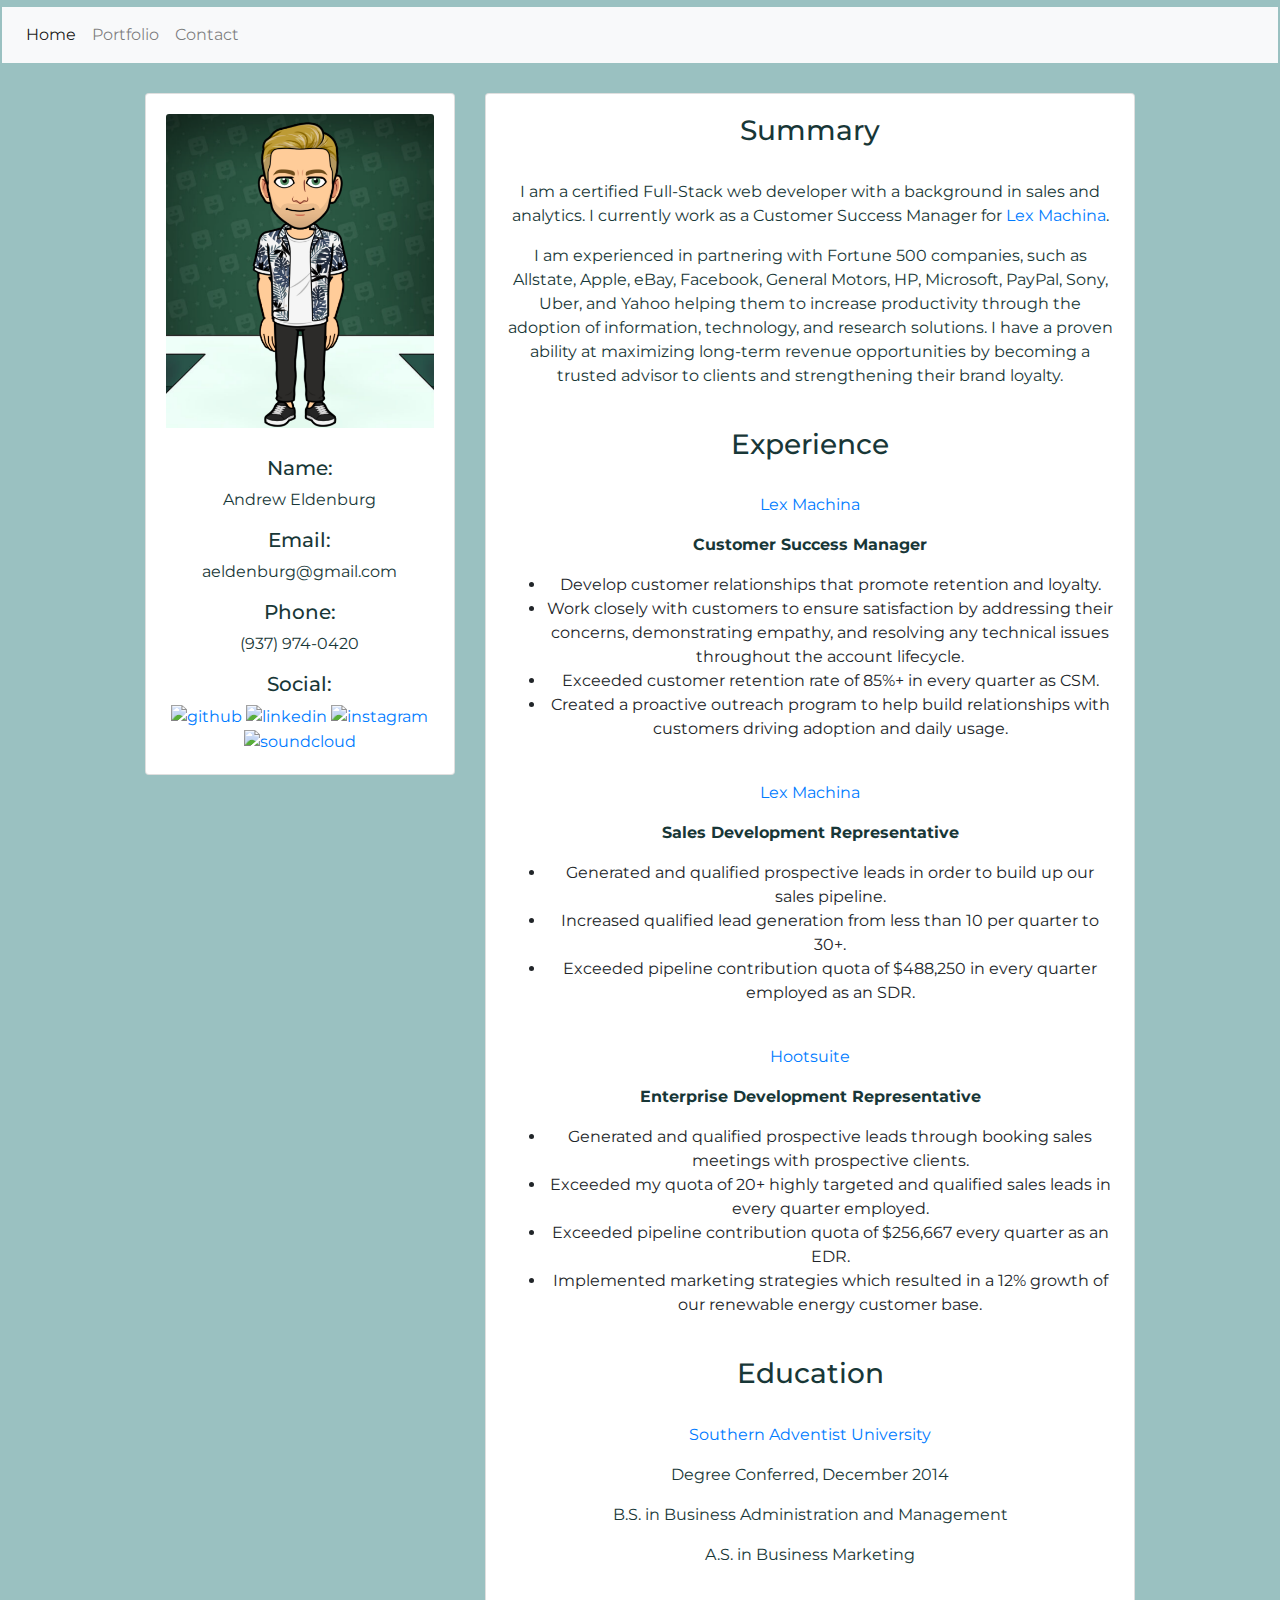
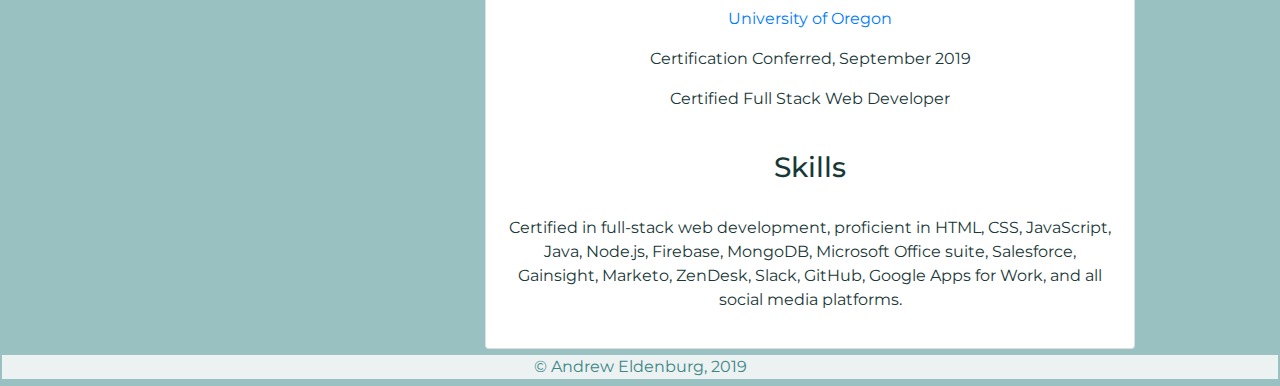
==== assets/html/contact-me.html @ 0eb2c816 "new layout" ====
<!DOCTYPE html>
<html lang="en">
<head>
        <meta charset="UTF-8">
        <meta name="viewport" content="width=device-width, initial-scale=1.0">
        <meta http-equiv="X-UA-Compatible" content="ie=edge">
        <title>Andrew Eldenburg's Portfolio</title>
    
        <!-- Bootstrap link goes here -->
        <link rel="stylesheet" href="https://stackpath.bootstrapcdn.com/bootstrap/4.3.1/css/bootstrap.min.css" integrity="sha384-ggOyR0iXCbMQv3Xipma34MD+dH/1fQ784/j6cY/iJTQUOhcWr7x9JvoRxT2MZw1T" crossorigin="anonymous">
        <!-- jQuery script goes here -->
        <script src="https://ajax.googleapis.com/ajax/libs/jquery/3.4.0/jquery.min.js"></script>
        <!-- Google Fonts -->
        <link href="https://fonts.googleapis.com/css?family=Montserrat&display=swap" rel="stylesheet">
        <!-- Bootstrap script goes here -->
        <script src="https://stackpath.bootstrapcdn.com/bootstrap/4.3.1/js/bootstrap.min.js" integrity="sha384-JjSmVgyd0p3pXB1rRibZUAYoIIy6OrQ6VrjIEaFf/nJGzIxFDsf4x0xIM+B07jRM" crossorigin="anonymous"></script>
        <link rel="stylesheet" type="text/css" href="../css/style.css">
        <!-- Fav Icon / Logo-->
        <link rel="shortcut icon" type="image/x-icon" href="../images/fav.png">
</head>
<body>

        <nav class="navbar navbar-expand-lg navbar-light bg-light">
                
                <button class="navbar-toggler" type="button" data-toggle="collapse" data-target="#navbarNavAltMarkup" aria-controls="navbarNavAltMarkup" aria-expanded="false" aria-label="Toggle navigation">
                  <span class="navbar-toggler-icon"></span>
                </button>
                <div class="collapse navbar-collapse" id="navbarNavAltMarkup">
                  <div class="navbar-nav">
                    <a class="nav-item nav-link active" href="../../index.html">Home <span class="sr-only">(current)</span></a>
                    <a class="nav-item nav-link" href="../html/portfolio.html">Portfolio</a>
                    <a class="nav-item nav-link" href="../html/contact-me.html">Contact</a>
                    
                  </div>
                </div>
              </nav>

              <br>

        <div class="container" id="resume">
                <div class="row">
                  <!--1 of 2-->
                  <div class="col">
                      <div class="row">
                          <div class="col-sm-4">
                          <div class="card" id="my-info">
                              <div class="card-body">
                                  <img src="../images/profile.png" class="card-img-top" alt="profile">
                            <br><br>

                                    <h5>Name:</h5>
                                    <p>Andrew Eldenburg</p>
                                    
                                    <h5>Email:</h5>
                                    <p>aeldenburg@gmail.com</p>
                                    
                                    <h5>Phone:</h5>
                                    <p>(937) 974-0420</p>

                                    <h5>Social:</h5>

                                    <a href="https://github.com/aeldenburg001"><img class="icons" style="width:8%" src="https://cdn3.iconfinder.com/data/icons/free-social-icons/67/github_circle_black-256.png" title="GitHub" alt="github"></a>
                                    
                                    <a href="https://www.linkedin.com/in/aeldenburg/"><img class="icons" style="width:8%" src="https://cdn3.iconfinder.com/data/icons/free-social-icons/67/linkedin_circle_black-256.png" title="LinkedIn" alt="linkedin"></a>

                                    <a href="https://www.instagram.com/aeldenburg/"><img class="icons" style="width:8%" src="https://cdn3.iconfinder.com/data/icons/picons-social/57/78-instagram-256.png" title="Instagram" alt="instagram"></a>

                                    <a href="https://soundcloud.com/aeldenburg"><img class="icons" style="width:8%" src="https://cdn3.iconfinder.com/data/icons/picons-social/57/74-soundcloud-256.png" title="Soundcloud" alt="soundcloud"></a>
                                </div>
                              </div>
                          </div>
                          <div class="col-sm-8">
                          <div class="card">
                              <div class="card-body">
                                  <h3>Summary</h3>
                                  <br>
                                  <p>I am a certified Full-Stack web developer with a background in sales and analytics. I currently work as a Customer Success Manager for <a href="https://lexmachina.com/">Lex Machina</a>.</p>
                                  <p>I am experienced in partnering with Fortune 500 companies, such as Allstate, Apple, eBay, Facebook, General Motors, HP, Microsoft, PayPal, Sony, Uber, and Yahoo helping them to increase productivity through the adoption of information, technology, and research solutions. I have a proven ability at maximizing long-term revenue opportunities by becoming a trusted advisor to clients and strengthening their brand loyalty.</p>
                                  <br>
                                  <h3>Experience</h3>
                                  <br>
                                  
                                  <p><a href="https://lexmachina.com/">Lex Machina</a></p>
                                  <p><strong>Customer Success Manager</strong></p>
                                  <ul>
                                      <li>Develop customer relationships that promote retention and loyalty.</li>
                                      <li>Work closely with customers to ensure satisfaction by addressing their concerns, demonstrating empathy,
                                              and resolving any technical issues throughout the account lifecycle.</li>
                                      <li>Exceeded customer retention rate of 85%+ in every quarter as CSM.</li>
                                      <li>Created a proactive outreach program to help build relationships with customers driving adoption and
                                              daily usage.</li>
                                  </ul>
                                  <br>
                                  
                                  <p><a href="https://lexmachina.com/">Lex Machina</a></p>
                                  <p><strong>Sales Development Representative</strong></p>
                                  <ul>
                                      <li>Generated and qualified prospective leads in order to build up our sales pipeline.</li>
                                      <li>Increased qualified lead generation from less than 10 per quarter to 30+.</li>
                                      <li>Exceeded pipeline contribution quota of $488,250 in every quarter employed as an SDR.</li>
                                  </ul>
                                  <br>
                                  
                                  <p><a href="https://www.hootsuite.com/">Hootsuite</a></p>
                                  <p><strong>Enterprise Development Representative</strong></p>
                                  <ul>
                                      <li>Generated and qualified prospective leads through booking sales meetings with prospective clients.</li>
                                      <li>Exceeded my quota of 20+ highly targeted and qualified sales leads in every quarter employed.</li>
                                      <li>Exceeded pipeline contribution quota of $256,667 every quarter as an EDR.</li>
                                      <li>Implemented marketing strategies which resulted in a 12% growth of our renewable energy customer
                                              base.</li>
                                  </ul>
                                  <br>
                                  <h3>Education</h3>
    
                                  <br>
                                  
                                  <p><a href="https://www.southern.edu/">Southern Adventist University</a></p>
                                  
                                  <p>Degree Conferred, December 2014</p>
                                  <p>B.S. in Business Administration and Management</p>
                                  <p>A.S. in Business Marketing</p>
    
                                  <br>
    
                                  <p><a href="https://pdx.uoregon.edu/">University of Oregon</a></p>
                                  
                                  <p>Certification Conferred, September 2019</p>
                                  <p>Certified Full Stack Web Developer</p>
    
                                  <br>
                                  <h3>Skills</h3>
                                  <br>
                                  <p>Certified in full-stack web development, proficient in HTML, CSS, JavaScript, Java, Node.js, Firebase, MongoDB, Microsoft Office suite, Salesforce, Gainsight, Marketo, ZenDesk, Slack, GitHub, Google Apps for Work, and all social media platforms.</p>
                              </div>
                            </div>
                          </div>
                  </div>
                  
                  <div class="col">
                     <!--2 of 2--> 
                  </div>
                </div>
                
                        
                              

                          



                  
                </div>
              </div>  
              <footer>
                &copy Andrew Eldenburg, 2019
              </footer> 
</body>
</html>
---- assets/css/style.css ----
body {
    background-color: #9AC1C1;
    font-family: 'Montserrat', sans-serif;
    margin-top: 5px;
    margin-bottom: 5px;
    padding: 2px;
}

h1, h2, h3, h4, h5 {
    color: #183737;
    text-align: center;
    text-decoration-style: solid;
    font-family: 'Montserrat', sans-serif;
}

h6 {
    text-decoration-style: solid;
    color: #183737;
    font-family: 'Montserrat', sans-serif;
}

p {
    text-decoration-style: solid;
    color: #183737;
    font-family: 'Montserrat', sans-serif;
}

.container {
    margin-top: 3px;
    margin-bottom: 3px;
}

.card {
    margin-top: 3px;
    margin-bottom: 3px;
}

#port-cont {
    display: block;
    margin-left: auto;
    margin-right: auto;
    width: 90%;
}

#feat-cont {
    display: block;
    margin-left: auto;
    margin-right: auto;
    width: 90%; 
}

#des-cont {
    display: block;
    margin-left: auto;
    margin-right: auto;
    width: 90%;  
}

#resume {
    display: block;
    margin-left: auto;
    margin-right: auto;
    width: 80%;
    text-align: center;
}

#featured {
    display: block;
    margin-left: auto;
    margin-right: auto;
    width: 90%; 
    text-align: center;
}

#featured-img {
    display: block;
    margin-left: auto;
    margin-right: auto;
    width: 60%; 
}

#my-info {
    text-align: center;
}

.port-img {
    display: block;
    margin-left: auto;
    margin-right: auto;
    width: 60%;
}

#logo {
    display: block;
    margin-left: auto;
    margin-right: auto;
    width: 60%;
}

#jumbo-pic {
    display: block;
    margin-left: auto;
    margin-right: auto;
    width: 70%;
    text-align: center;
}

#jumbo {
    display: block;
    margin-left: auto;
    margin-right: auto;
    width: 95%;
    text-align: center;
}

.icon {
    display: block;
    margin-left: auto;
    margin-right: auto;
    width: 60%; 
}

.design {
    display: block;
    margin-left: auto;
    margin-right: auto;
    width: 60%;
}

#projects {
    margin-left: auto;
    margin-right: auto;
    width: 95%;
    text-align: center;
}

footer {
    text-align: center;
    color: #3B8686;
    background-color: #ECF1F2;
}
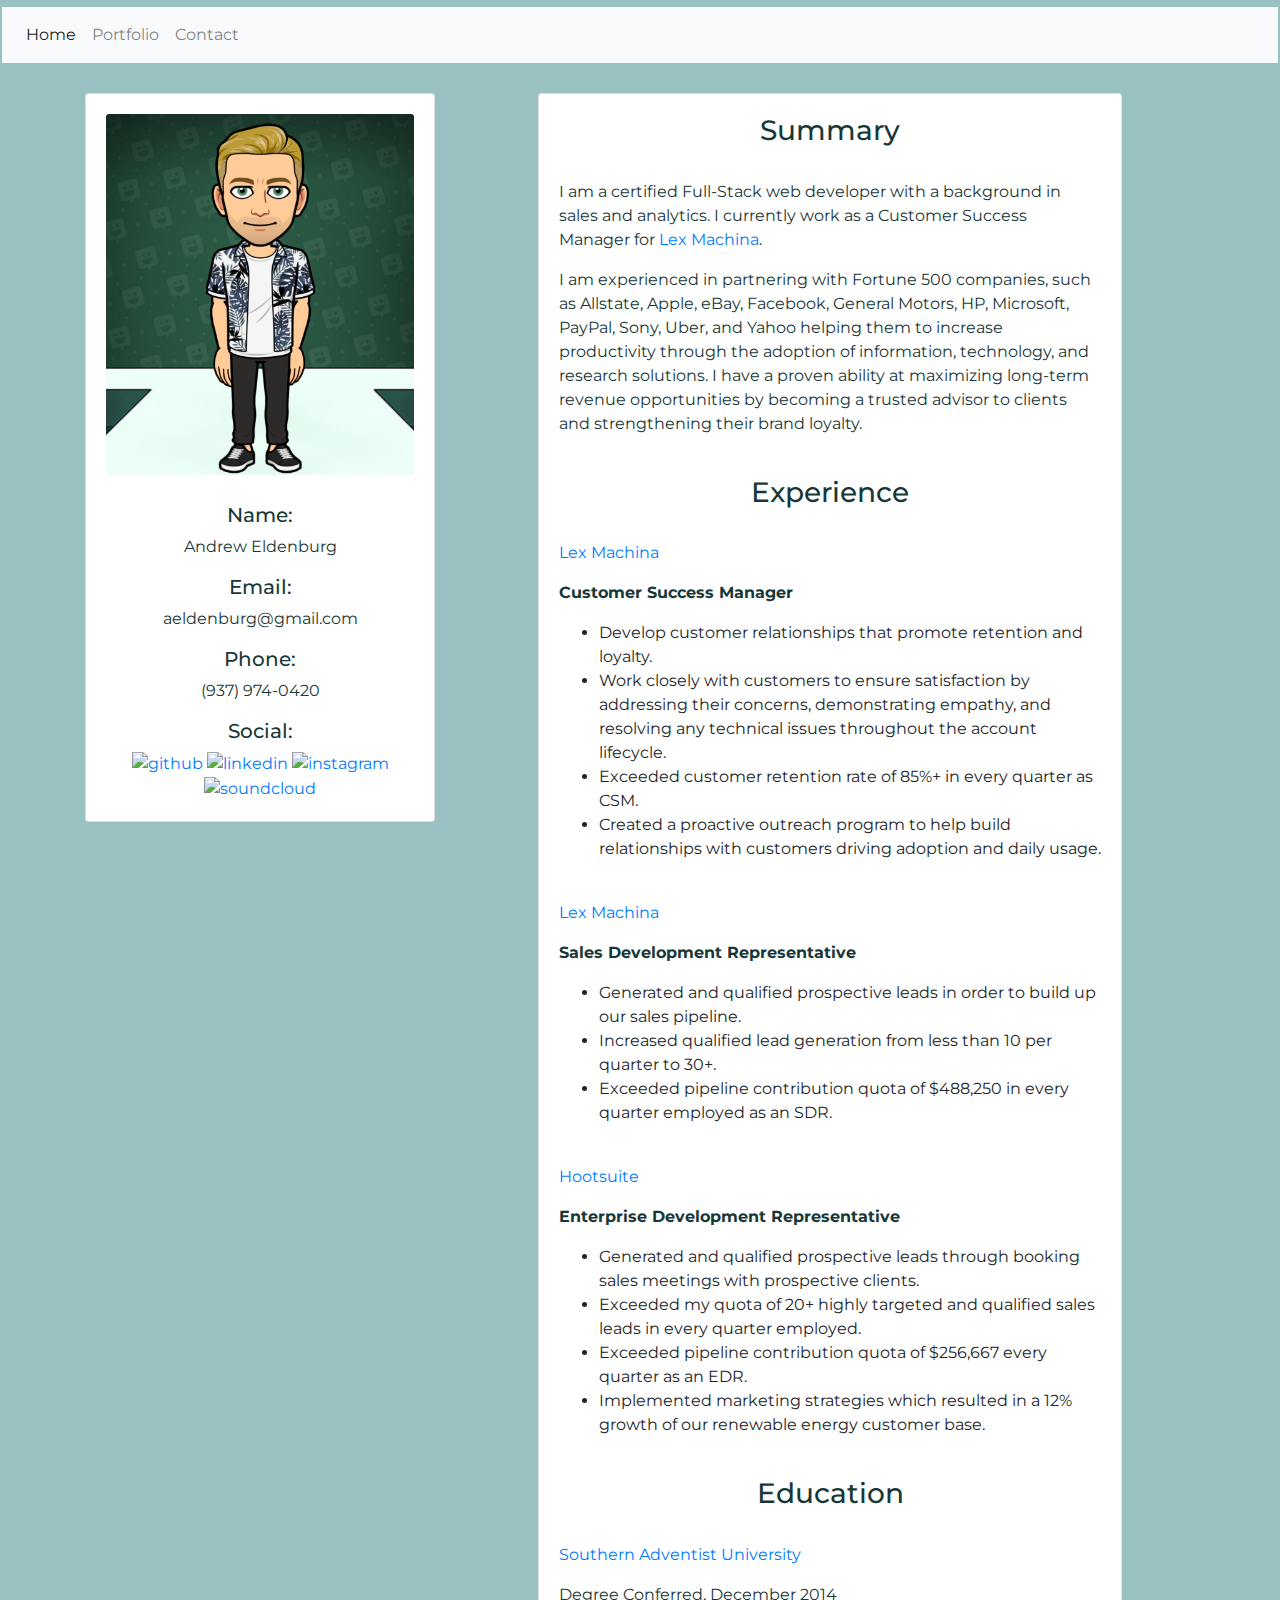
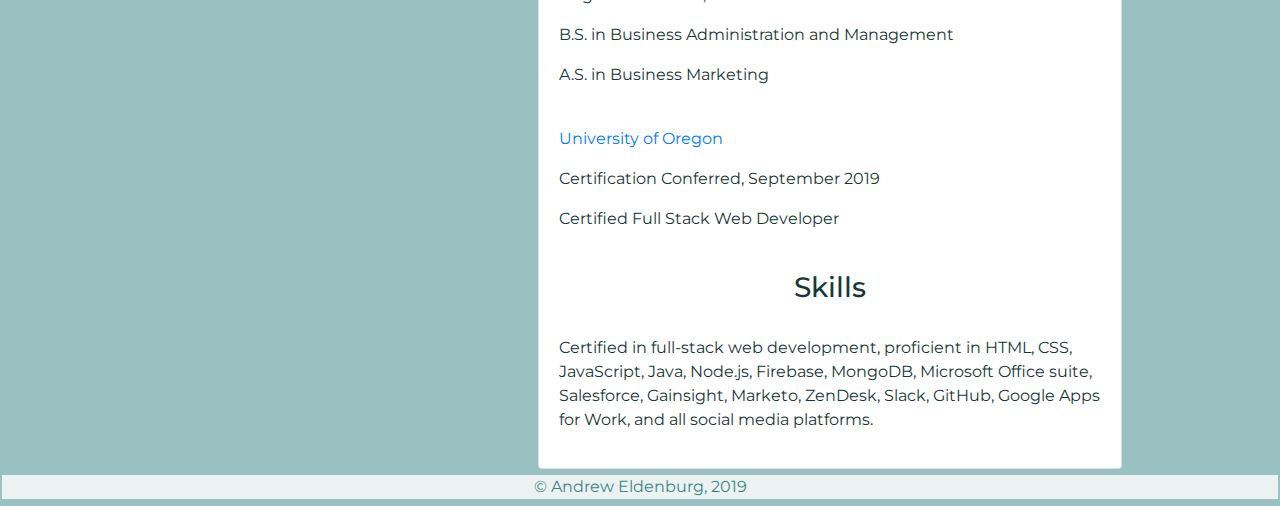
==== commit f81fc0df: "minor tweaks" ====
--- a/assets/html/contact-me.html
+++ b/assets/html/contact-me.html
@@ -37,7 +37,7 @@
 
               <br>
 
-        <div class="container" id="resume">
+        <div class="container">
                 <div class="row">
                   <!--1 of 2-->
                   <div class="col">
@@ -70,7 +70,7 @@
                               </div>
                           </div>
                           <div class="col-sm-8">
-                          <div class="card">
+                          <div class="card" id="resume">
                               <div class="card-body">
                                   <h3>Summary</h3>
                                   <br>
--- a/assets/css/style.css
+++ b/assets/css/style.css
@@ -39,7 +39,7 @@
     display: block;
     margin-left: auto;
     margin-right: auto;
-    width: 90%;
+    width: 80%;
 }
 
 #feat-cont {
@@ -61,7 +61,6 @@
     margin-left: auto;
     margin-right: auto;
     width: 80%;
-    text-align: center;
 }
 
 #featured {
@@ -80,6 +79,10 @@
 }
 
 #my-info {
+    display: block;
+    margin-left: auto;
+    margin-right: auto;
+    width: 100%; 
     text-align: center;
 }
 
@@ -94,15 +97,15 @@
     display: block;
     margin-left: auto;
     margin-right: auto;
-    width: 60%;
+    width: 68%;
 }
 
 #jumbo-pic {
     display: block;
-    margin-left: auto;
     margin-right: auto;
-    width: 70%;
-    text-align: center;
+    margin-left: 10%;
+    width: 55%;
+    margin-top: 8%;
 }
 
 #jumbo {
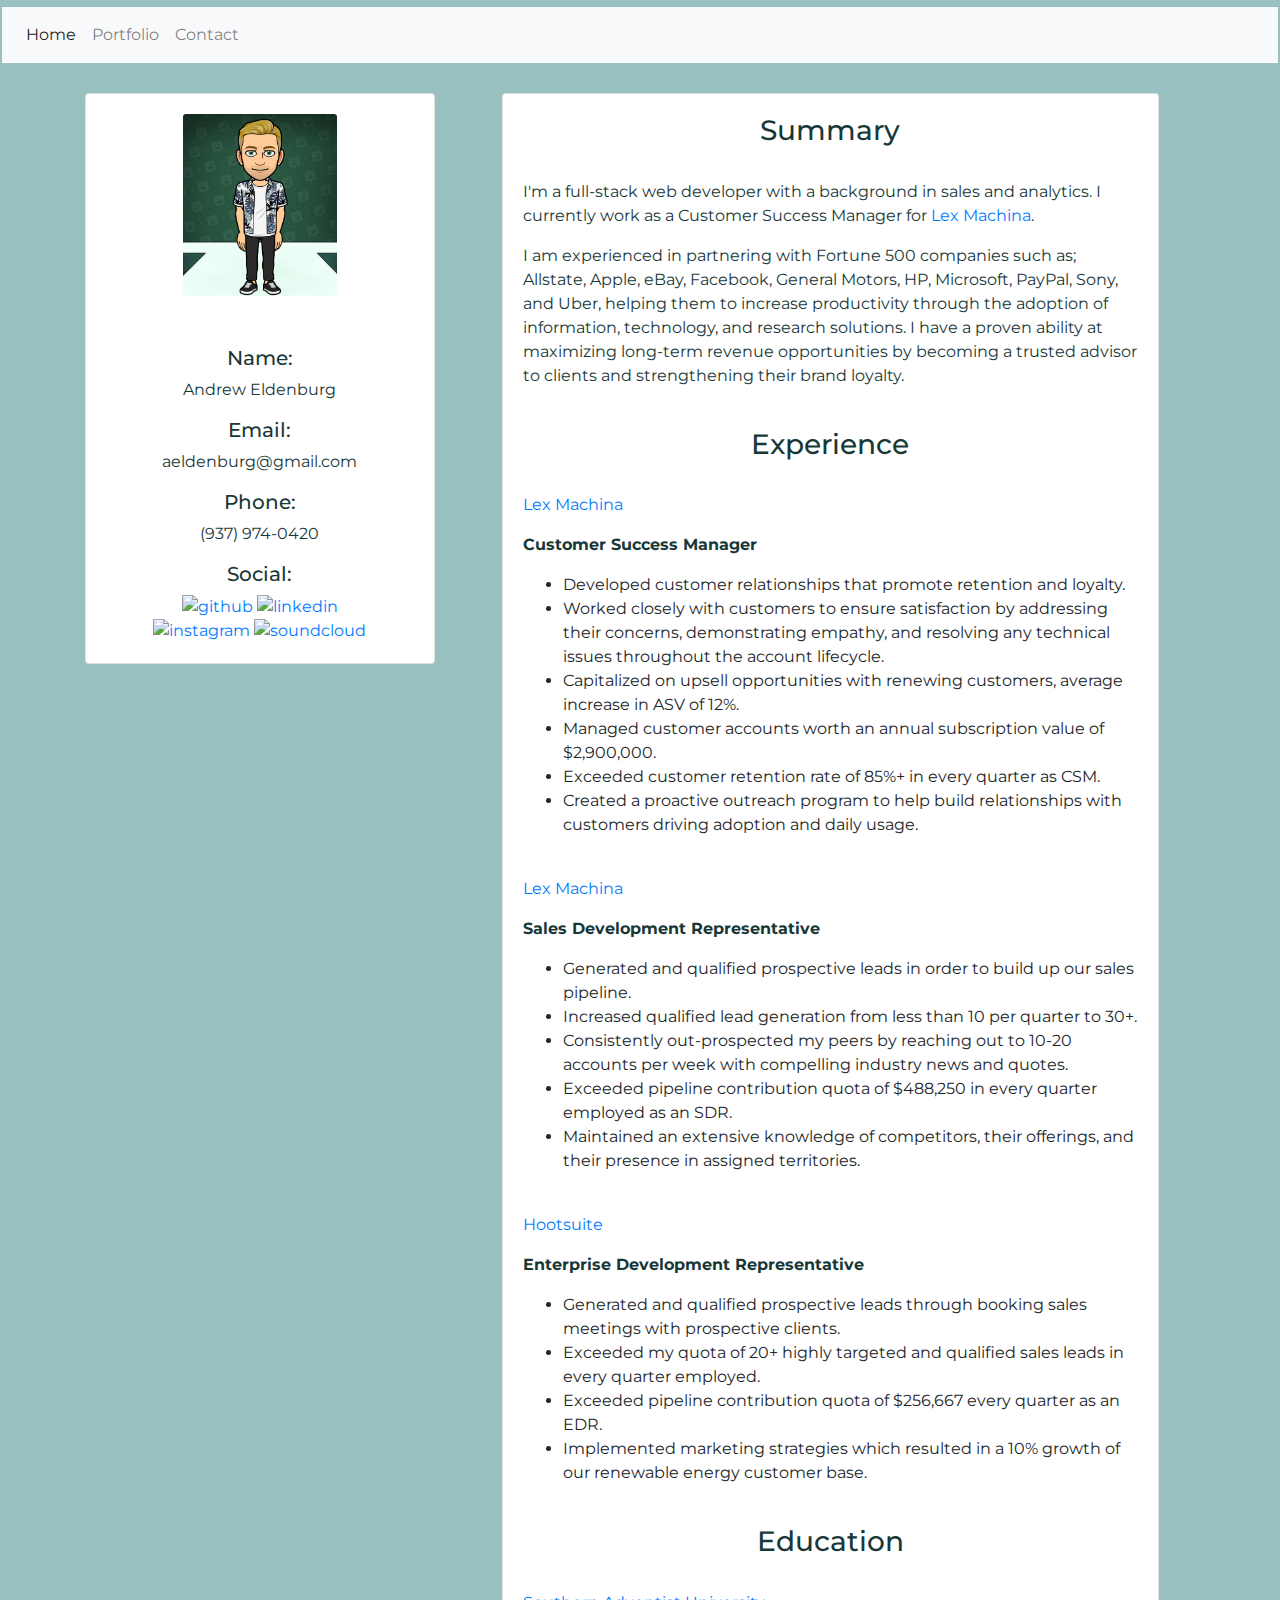
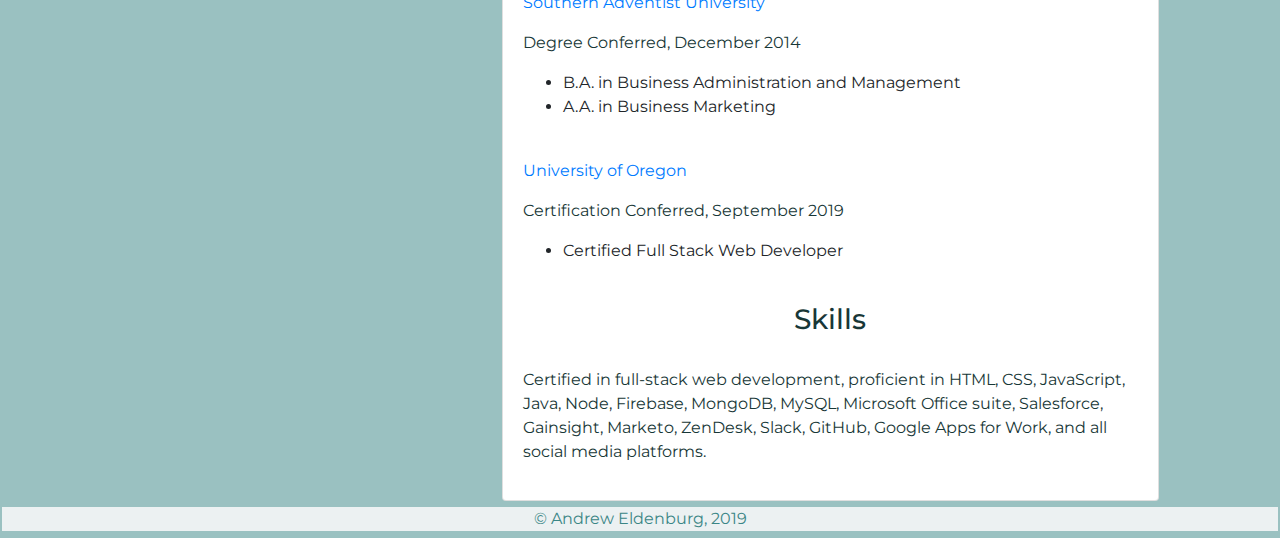
==== commit 031d0321: "minor tweaks" ====
--- a/assets/html/contact-me.html
+++ b/assets/html/contact-me.html
@@ -43,9 +43,9 @@
                   <div class="col">
                       <div class="row">
                           <div class="col-sm-4">
-                          <div class="card" id="my-info">
-                              <div class="card-body">
-                                  <img src="../images/profile.png" class="card-img-top" alt="profile">
+                          <div class="card">
+                              <div class="card-body" id="my-info">
+                                  <img src="../images/profile.png" class="card-img-top" id="contact-me-pic" alt="profile">
                             <br><br>
 
                                     <h5>Name:</h5>
@@ -69,13 +69,14 @@
                                 </div>
                               </div>
                           </div>
+
                           <div class="col-sm-8">
                           <div class="card" id="resume">
                               <div class="card-body">
                                   <h3>Summary</h3>
                                   <br>
-                                  <p>I am a certified Full-Stack web developer with a background in sales and analytics. I currently work as a Customer Success Manager for <a href="https://lexmachina.com/">Lex Machina</a>.</p>
-                                  <p>I am experienced in partnering with Fortune 500 companies, such as Allstate, Apple, eBay, Facebook, General Motors, HP, Microsoft, PayPal, Sony, Uber, and Yahoo helping them to increase productivity through the adoption of information, technology, and research solutions. I have a proven ability at maximizing long-term revenue opportunities by becoming a trusted advisor to clients and strengthening their brand loyalty.</p>
+                                  <p>I'm a full-stack web developer with a background in sales and analytics. I currently work as a Customer Success Manager for <a href="https://lexmachina.com/">Lex Machina</a>.</p>
+                                  <p>I am experienced in partnering with Fortune 500 companies such as; Allstate, Apple, eBay, Facebook, General Motors, HP, Microsoft, PayPal, Sony, and Uber, helping them to increase productivity through the adoption of information, technology, and research solutions. I have a proven ability at maximizing long-term revenue opportunities by becoming a trusted advisor to clients and strengthening their brand loyalty.</p>
                                   <br>
                                   <h3>Experience</h3>
                                   <br>
@@ -83,9 +84,11 @@
                                   <p><a href="https://lexmachina.com/">Lex Machina</a></p>
                                   <p><strong>Customer Success Manager</strong></p>
                                   <ul>
-                                      <li>Develop customer relationships that promote retention and loyalty.</li>
-                                      <li>Work closely with customers to ensure satisfaction by addressing their concerns, demonstrating empathy,
-                                              and resolving any technical issues throughout the account lifecycle.</li>
+                                      <li>Developed customer relationships that promote retention and loyalty.</li>
+                                      <li>Worked closely with customers to ensure satisfaction by addressing their concerns, demonstrating
+                                        empathy, and resolving any technical issues throughout the account lifecycle.</li>
+                                      <li>Capitalized on upsell opportunities with renewing customers, average increase in ASV of 12%.</li>
+                                      <li>Managed customer accounts worth an annual subscription value of $2,900,000.</li>
                                       <li>Exceeded customer retention rate of 85%+ in every quarter as CSM.</li>
                                       <li>Created a proactive outreach program to help build relationships with customers driving adoption and
                                               daily usage.</li>
@@ -97,7 +100,11 @@
                                   <ul>
                                       <li>Generated and qualified prospective leads in order to build up our sales pipeline.</li>
                                       <li>Increased qualified lead generation from less than 10 per quarter to 30+.</li>
+                                      <li>Consistently out-prospected my peers by reaching out to 10-20 accounts per week with compelling
+                                        industry news and quotes.</li>
                                       <li>Exceeded pipeline contribution quota of $488,250 in every quarter employed as an SDR.</li>
+                                      <li>Maintained an extensive knowledge of competitors, their offerings, and their presence in assigned
+                                        territories.</li>
                                   </ul>
                                   <br>
                                   
@@ -107,8 +114,8 @@
                                       <li>Generated and qualified prospective leads through booking sales meetings with prospective clients.</li>
                                       <li>Exceeded my quota of 20+ highly targeted and qualified sales leads in every quarter employed.</li>
                                       <li>Exceeded pipeline contribution quota of $256,667 every quarter as an EDR.</li>
-                                      <li>Implemented marketing strategies which resulted in a 12% growth of our renewable energy customer
-                                              base.</li>
+                                      <li>Implemented marketing strategies which resulted in a 10% growth of our renewable energy customer
+                                        base.</li>
                                   </ul>
                                   <br>
                                   <h3>Education</h3>
@@ -118,20 +125,24 @@
                                   <p><a href="https://www.southern.edu/">Southern Adventist University</a></p>
                                   
                                   <p>Degree Conferred, December 2014</p>
-                                  <p>B.S. in Business Administration and Management</p>
-                                  <p>A.S. in Business Marketing</p>
-    
+                                  <ul>
+                                    <li>B.A. in Business Administration and Management</li>
+                                    <li>A.A. in Business Marketing</li>
+                                  </ul>
+
                                   <br>
     
                                   <p><a href="https://pdx.uoregon.edu/">University of Oregon</a></p>
                                   
                                   <p>Certification Conferred, September 2019</p>
-                                  <p>Certified Full Stack Web Developer</p>
+                                  <ul>
+                                    <li>Certified Full Stack Web Developer</li>
+                                  </ul>
     
                                   <br>
                                   <h3>Skills</h3>
                                   <br>
-                                  <p>Certified in full-stack web development, proficient in HTML, CSS, JavaScript, Java, Node.js, Firebase, MongoDB, Microsoft Office suite, Salesforce, Gainsight, Marketo, ZenDesk, Slack, GitHub, Google Apps for Work, and all social media platforms.</p>
+                                  <p>Certified in full-stack web development, proficient in HTML, CSS, JavaScript, Java, Node, Firebase, MongoDB, MySQL, Microsoft Office suite, Salesforce, Gainsight, Marketo, ZenDesk, Slack, GitHub, Google Apps for Work, and all social media platforms.</p>
                               </div>
                             </div>
                           </div>
--- a/assets/css/style.css
+++ b/assets/css/style.css
@@ -60,7 +60,7 @@
     display: block;
     margin-left: auto;
     margin-right: auto;
-    width: 80%;
+    width: 90%;
 }
 
 #featured {
@@ -82,8 +82,15 @@
     display: block;
     margin-left: auto;
     margin-right: auto;
-    width: 100%; 
+    width: 80%; 
     text-align: center;
+}
+
+#contact-me-pic {
+    display: block;
+    margin-left: auto;
+    margin-right: auto;
+    width: 65%;
 }
 
 .port-img {
@@ -91,19 +98,20 @@
     margin-left: auto;
     margin-right: auto;
     width: 60%;
+    height: 75%;
 }
 
 #logo {
     display: block;
     margin-left: auto;
     margin-right: auto;
-    width: 68%;
+    width: 75%;
 }
 
 #jumbo-pic {
     display: block;
     margin-right: auto;
-    margin-left: 10%;
+    margin-left: auto;
     width: 55%;
     margin-top: 8%;
 }
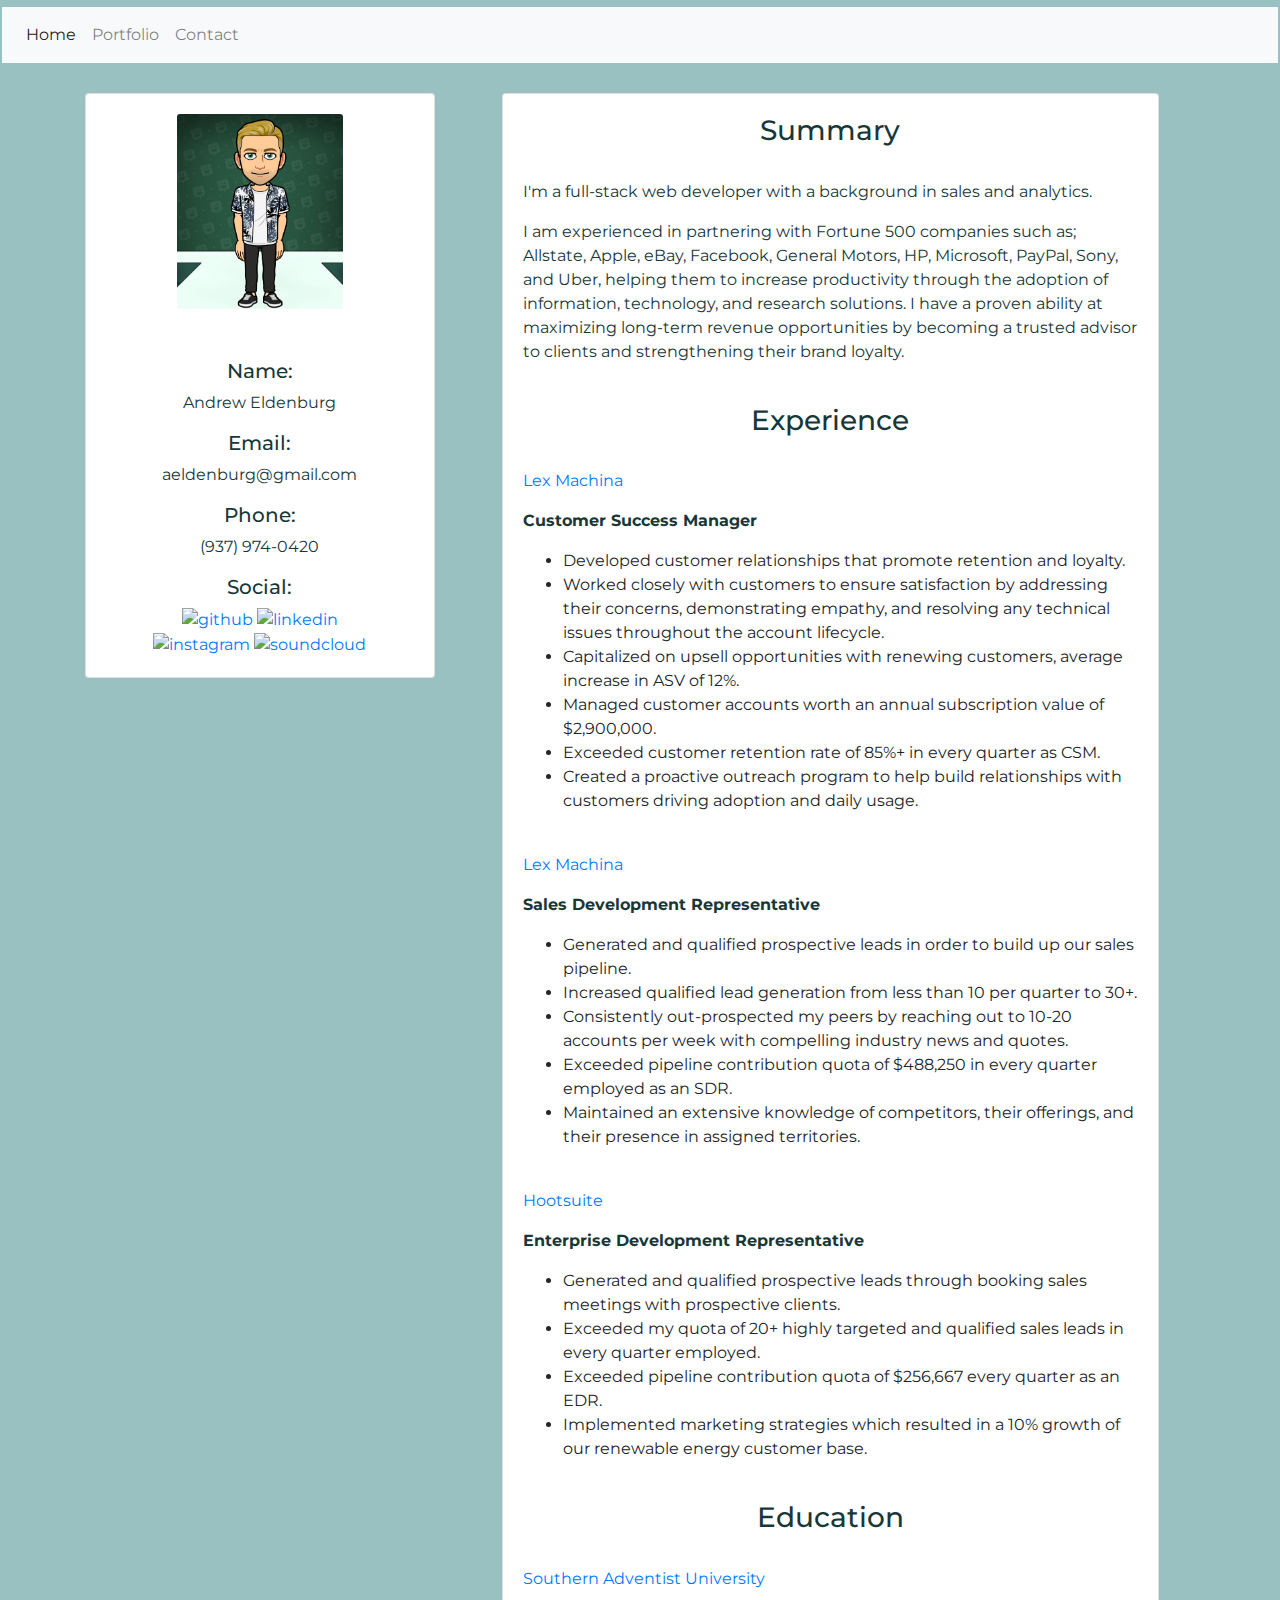
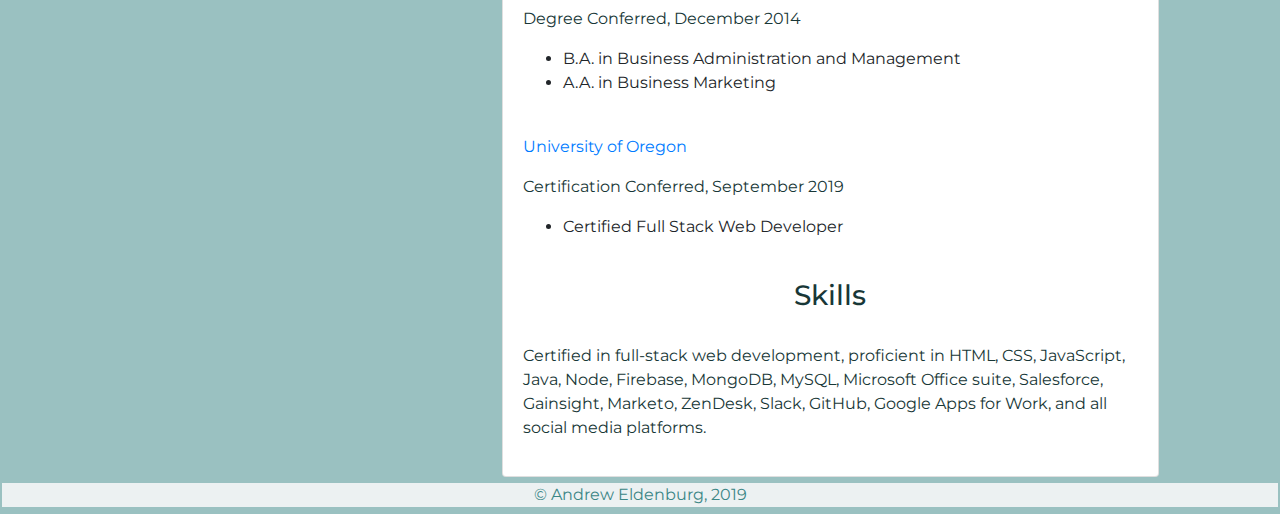
==== commit b656c1f0: "minor bootstrap grid tweaks to prevent stacking" ====
--- a/assets/html/contact-me.html
+++ b/assets/html/contact-me.html
@@ -75,7 +75,7 @@
                               <div class="card-body">
                                   <h3>Summary</h3>
                                   <br>
-                                  <p>I'm a full-stack web developer with a background in sales and analytics. I currently work as a Customer Success Manager for <a href="https://lexmachina.com/">Lex Machina</a>.</p>
+                                  <p>I'm a full-stack web developer with a background in sales and analytics.</p>
                                   <p>I am experienced in partnering with Fortune 500 companies such as; Allstate, Apple, eBay, Facebook, General Motors, HP, Microsoft, PayPal, Sony, and Uber, helping them to increase productivity through the adoption of information, technology, and research solutions. I have a proven ability at maximizing long-term revenue opportunities by becoming a trusted advisor to clients and strengthening their brand loyalty.</p>
                                   <br>
                                   <h3>Experience</h3>
@@ -162,7 +162,8 @@
 
                   
                 </div>
-              </div>  
+              </div>
+
               <footer>
                 &copy Andrew Eldenburg, 2019
               </footer> 
--- a/assets/css/style.css
+++ b/assets/css/style.css
@@ -75,14 +75,14 @@
     display: block;
     margin-left: auto;
     margin-right: auto;
-    width: 60%; 
+    width: 80%; 
 }
 
 #my-info {
     display: block;
     margin-left: auto;
     margin-right: auto;
-    width: 80%; 
+    width: 85%; 
     text-align: center;
 }
 
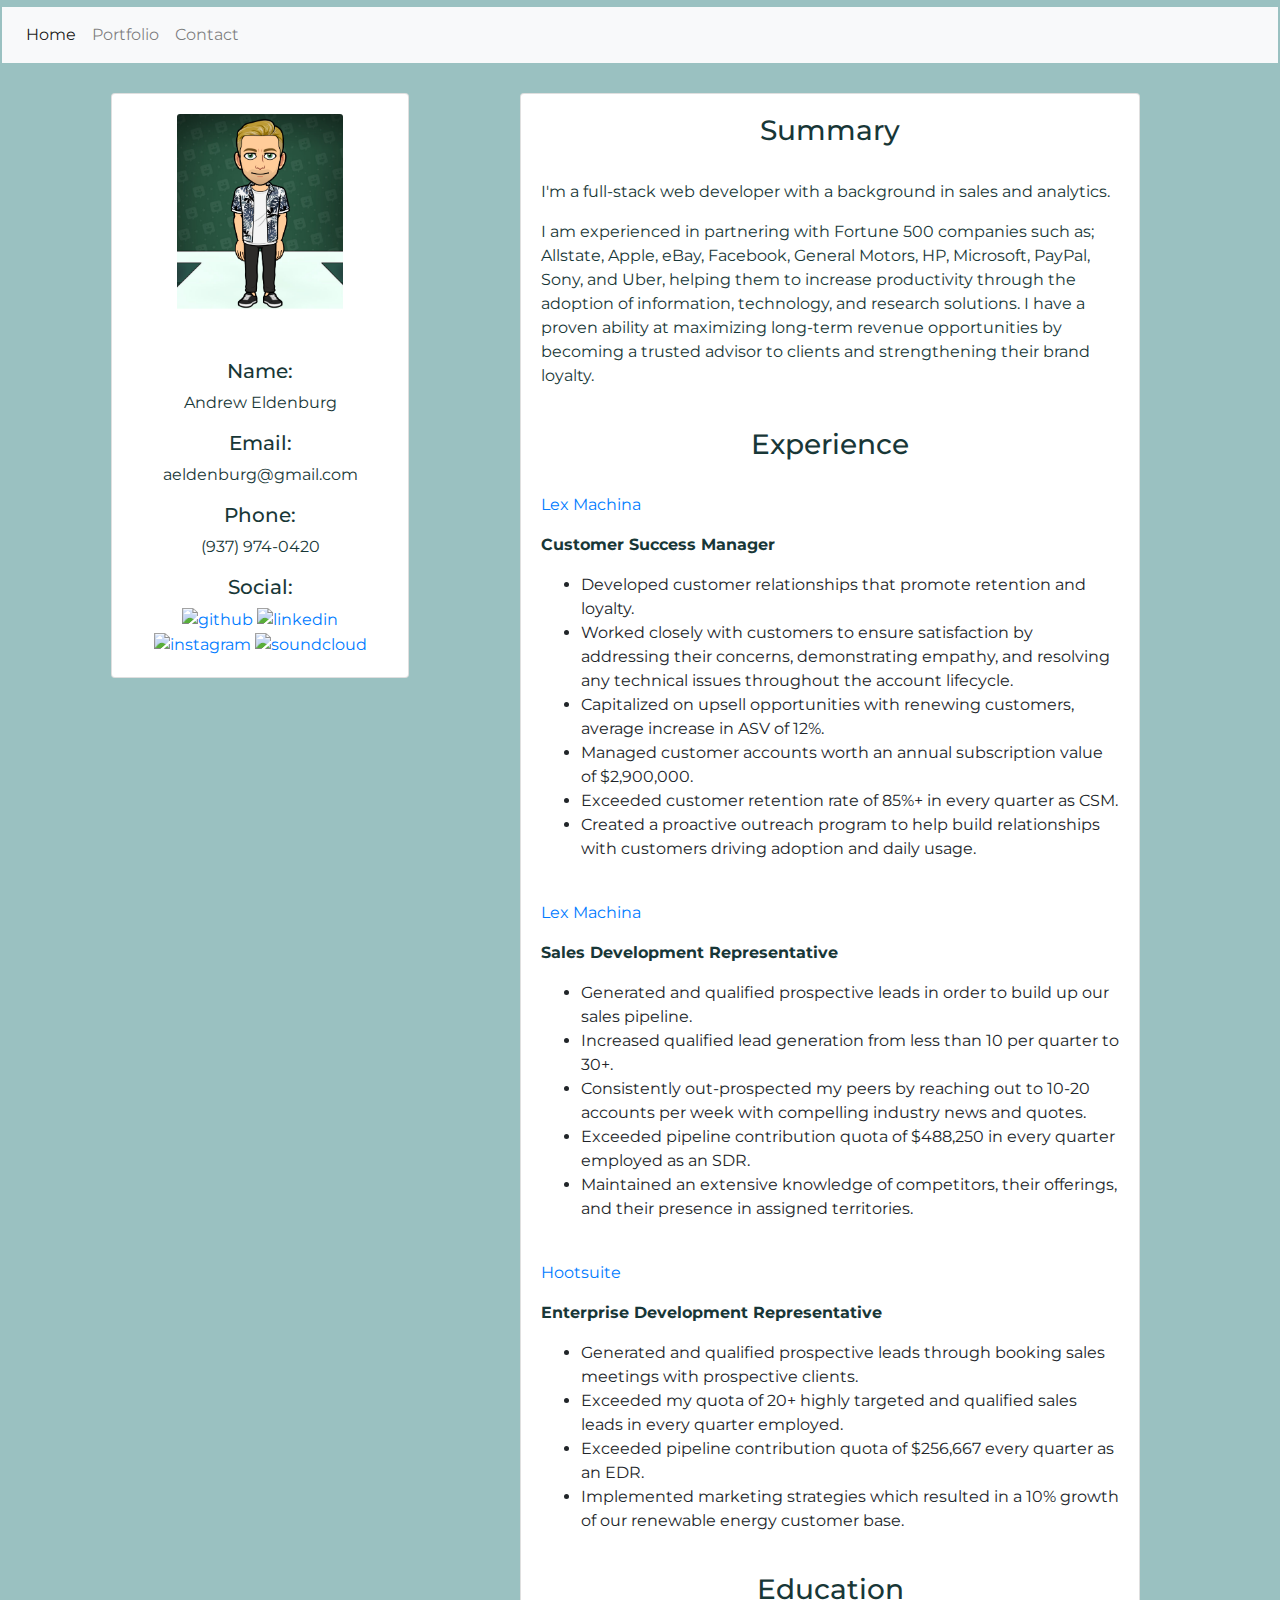
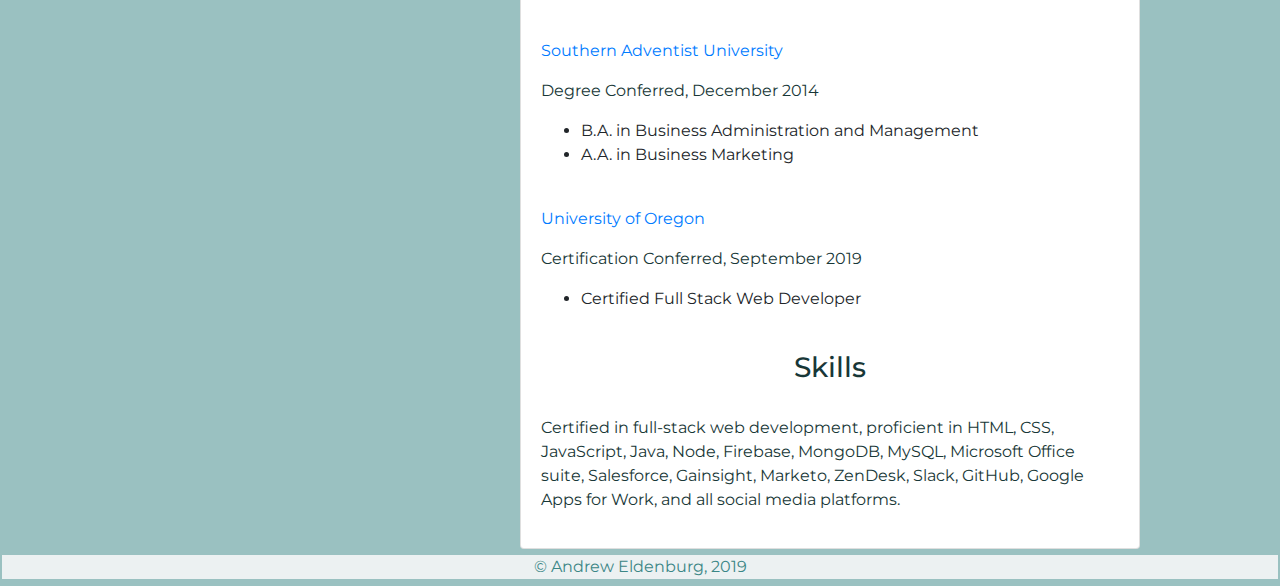
==== commit ae43d523: "minor fixes" ====
--- a/assets/html/contact-me.html
+++ b/assets/html/contact-me.html
@@ -43,8 +43,8 @@
                   <div class="col">
                       <div class="row">
                           <div class="col-sm-4">
-                          <div class="card">
-                              <div class="card-body" id="my-info">
+                          <div class="card" id="my-info">
+                              <div class="card-body">
                                   <img src="../images/profile.png" class="card-img-top" id="contact-me-pic" alt="profile">
                             <br><br>
 
--- a/assets/css/style.css
+++ b/assets/css/style.css
@@ -46,7 +46,7 @@
     display: block;
     margin-left: auto;
     margin-right: auto;
-    width: 90%; 
+    width: 75%; 
 }
 
 #des-cont {
@@ -60,7 +60,7 @@
     display: block;
     margin-left: auto;
     margin-right: auto;
-    width: 90%;
+    width: 85%;
 }
 
 #featured {
@@ -75,7 +75,7 @@
     display: block;
     margin-left: auto;
     margin-right: auto;
-    width: 80%; 
+    width: 50%; 
 }
 
 #my-info {
@@ -105,14 +105,14 @@
     display: block;
     margin-left: auto;
     margin-right: auto;
-    width: 75%;
+    width: 78%;
 }
 
 #jumbo-pic {
     display: block;
     margin-right: auto;
     margin-left: auto;
-    width: 55%;
+    width: 60%;
     margin-top: 8%;
 }
 
@@ -120,7 +120,7 @@
     display: block;
     margin-left: auto;
     margin-right: auto;
-    width: 95%;
+    width: 85%;
     text-align: center;
 }
 
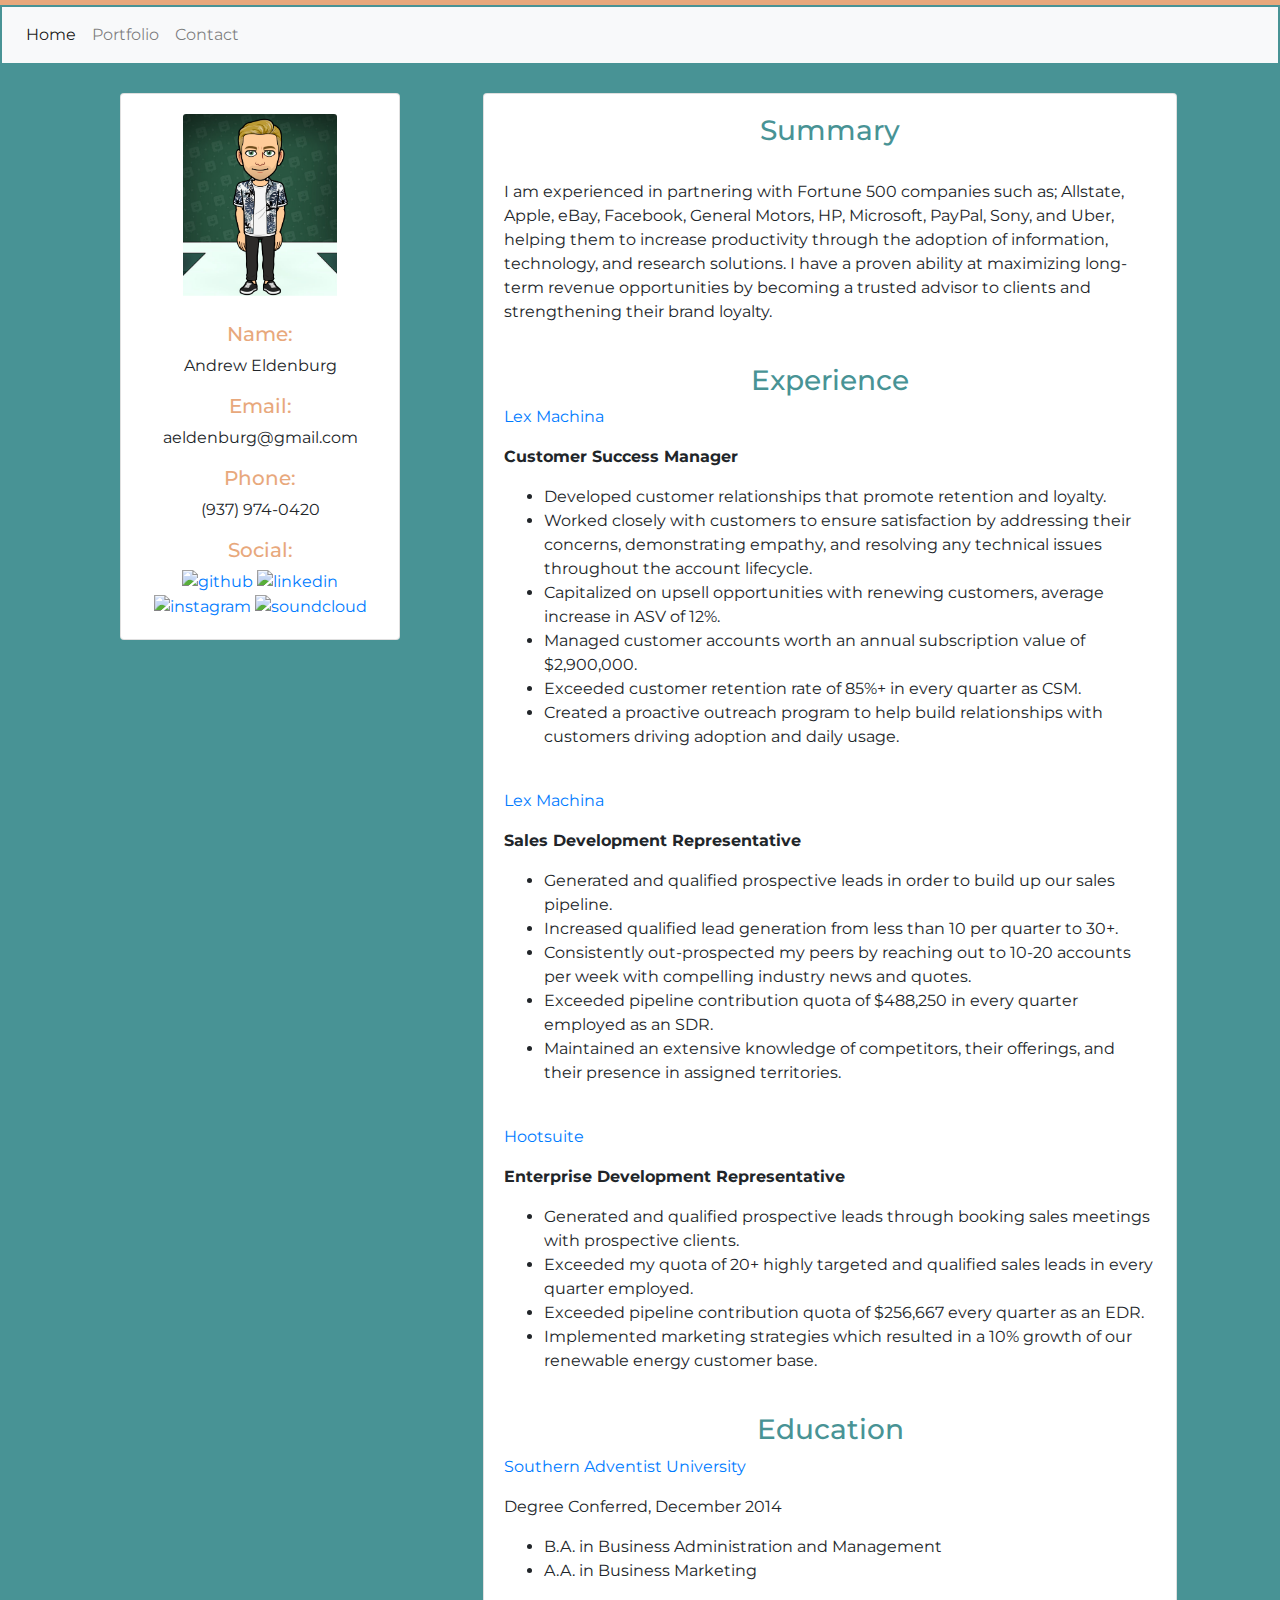
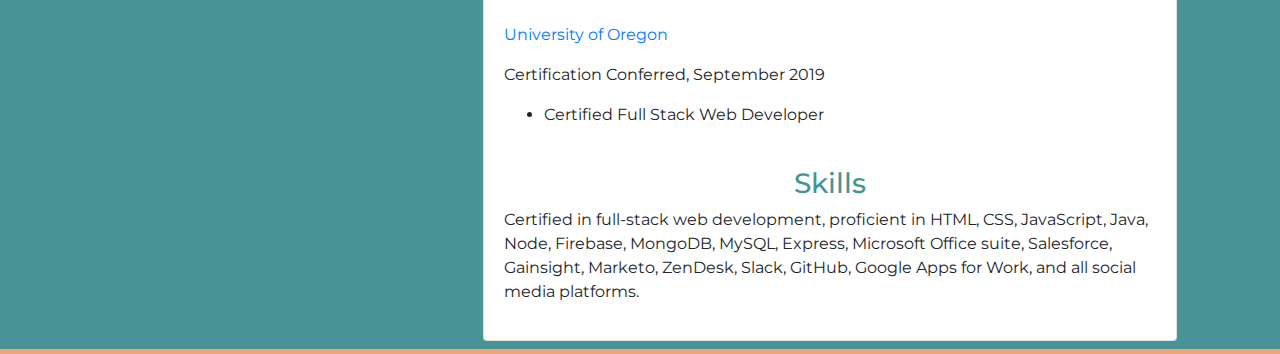
==== commit 01ae9dae: "minor theme changes and updates" ====
--- a/assets/html/contact-me.html
+++ b/assets/html/contact-me.html
@@ -18,7 +18,7 @@
         <!-- Fav Icon / Logo-->
         <link rel="shortcut icon" type="image/x-icon" href="../images/fav.png">
 </head>
-<body>
+<body class="cont-page">
 
         <nav class="navbar navbar-expand-lg navbar-light bg-light">
                 
@@ -46,7 +46,7 @@
                           <div class="card" id="my-info">
                               <div class="card-body">
                                   <img src="../images/profile.png" class="card-img-top" id="contact-me-pic" alt="profile">
-                            <br><br>
+                            <br>
 
                                     <h5>Name:</h5>
                                     <p>Andrew Eldenburg</p>
@@ -75,11 +75,10 @@
                               <div class="card-body">
                                   <h3>Summary</h3>
                                   <br>
-                                  <p>I'm a full-stack web developer with a background in sales and analytics.</p>
                                   <p>I am experienced in partnering with Fortune 500 companies such as; Allstate, Apple, eBay, Facebook, General Motors, HP, Microsoft, PayPal, Sony, and Uber, helping them to increase productivity through the adoption of information, technology, and research solutions. I have a proven ability at maximizing long-term revenue opportunities by becoming a trusted advisor to clients and strengthening their brand loyalty.</p>
                                   <br>
                                   <h3>Experience</h3>
-                                  <br>
+                                  
                                   
                                   <p><a href="https://lexmachina.com/">Lex Machina</a></p>
                                   <p><strong>Customer Success Manager</strong></p>
@@ -120,7 +119,7 @@
                                   <br>
                                   <h3>Education</h3>
     
-                                  <br>
+                                  
                                   
                                   <p><a href="https://www.southern.edu/">Southern Adventist University</a></p>
                                   
@@ -141,8 +140,8 @@
     
                                   <br>
                                   <h3>Skills</h3>
-                                  <br>
-                                  <p>Certified in full-stack web development, proficient in HTML, CSS, JavaScript, Java, Node, Firebase, MongoDB, MySQL, Microsoft Office suite, Salesforce, Gainsight, Marketo, ZenDesk, Slack, GitHub, Google Apps for Work, and all social media platforms.</p>
+                                  
+                                  <p>Certified in full-stack web development, proficient in HTML, CSS, JavaScript, Java, Node, Firebase, MongoDB, MySQL, Express, Microsoft Office suite, Salesforce, Gainsight, Marketo, ZenDesk, Slack, GitHub, Google Apps for Work, and all social media platforms.</p>
                               </div>
                             </div>
                           </div>
@@ -164,8 +163,6 @@
                 </div>
               </div>
 
-              <footer>
-                &copy Andrew Eldenburg, 2019
-              </footer> 
+              
 </body>
 </html>--- a/assets/css/style.css
+++ b/assets/css/style.css
@@ -1,27 +1,31 @@
+html {
+    background-color: #e8a87c;
+}
+
 body {
-    background-color: #9AC1C1;
+    background-color: #489395;
     font-family: 'Montserrat', sans-serif;
     margin-top: 5px;
     margin-bottom: 5px;
     padding: 2px;
 }
 
-h1, h2, h3, h4, h5 {
-    color: #183737;
+h1, h2, h3 {
+    color: #489395;
     text-align: center;
     text-decoration-style: solid;
     font-family: 'Montserrat', sans-serif;
 }
 
-h6 {
+h4, h5, h6 {
     text-decoration-style: solid;
-    color: #183737;
+    color: #e8a87c;
     font-family: 'Montserrat', sans-serif;
+    text-align: center;
 }
 
 p {
     text-decoration-style: solid;
-    color: #183737;
     font-family: 'Montserrat', sans-serif;
 }
 
@@ -42,13 +46,16 @@
     width: 80%;
 }
 
+.port-page {
+    background-color: #489395;
+}
+
 #feat-cont {
     display: block;
     margin-left: auto;
     margin-right: auto;
     width: 75%; 
 }
-
 #des-cont {
     display: block;
     margin-left: auto;
@@ -56,11 +63,19 @@
     width: 90%;  
 }
 
+.cont-page {
+    background-color: #489395;
+}
+
+.projects-page {
+    background-color: #e8a87c;
+}
+
 #resume {
     display: block;
     margin-left: auto;
     margin-right: auto;
-    width: 85%;
+    width: 95%;
 }
 
 #featured {
@@ -82,7 +97,7 @@
     display: block;
     margin-left: auto;
     margin-right: auto;
-    width: 85%; 
+    width: 80%; 
     text-align: center;
 }
 
@@ -138,15 +153,35 @@
     width: 60%;
 }
 
+.design-cont {
+    background-color: #ECF1F2;
+}
+
 #projects {
     margin-left: auto;
     margin-right: auto;
     width: 95%;
     text-align: center;
+    color: #3B8686;
+    
 }
+
+.web {
+    
+    background-color: #ECF1F2;
+}
+
+.game {
+    background-color: #ECF1F2;
+}
+
+.apps {
+    
+    background-color: #ECF1F2;
+}
+
 
 footer {
     text-align: center;
-    color: #3B8686;
-    background-color: #ECF1F2;
+    background-color: #489395;
 }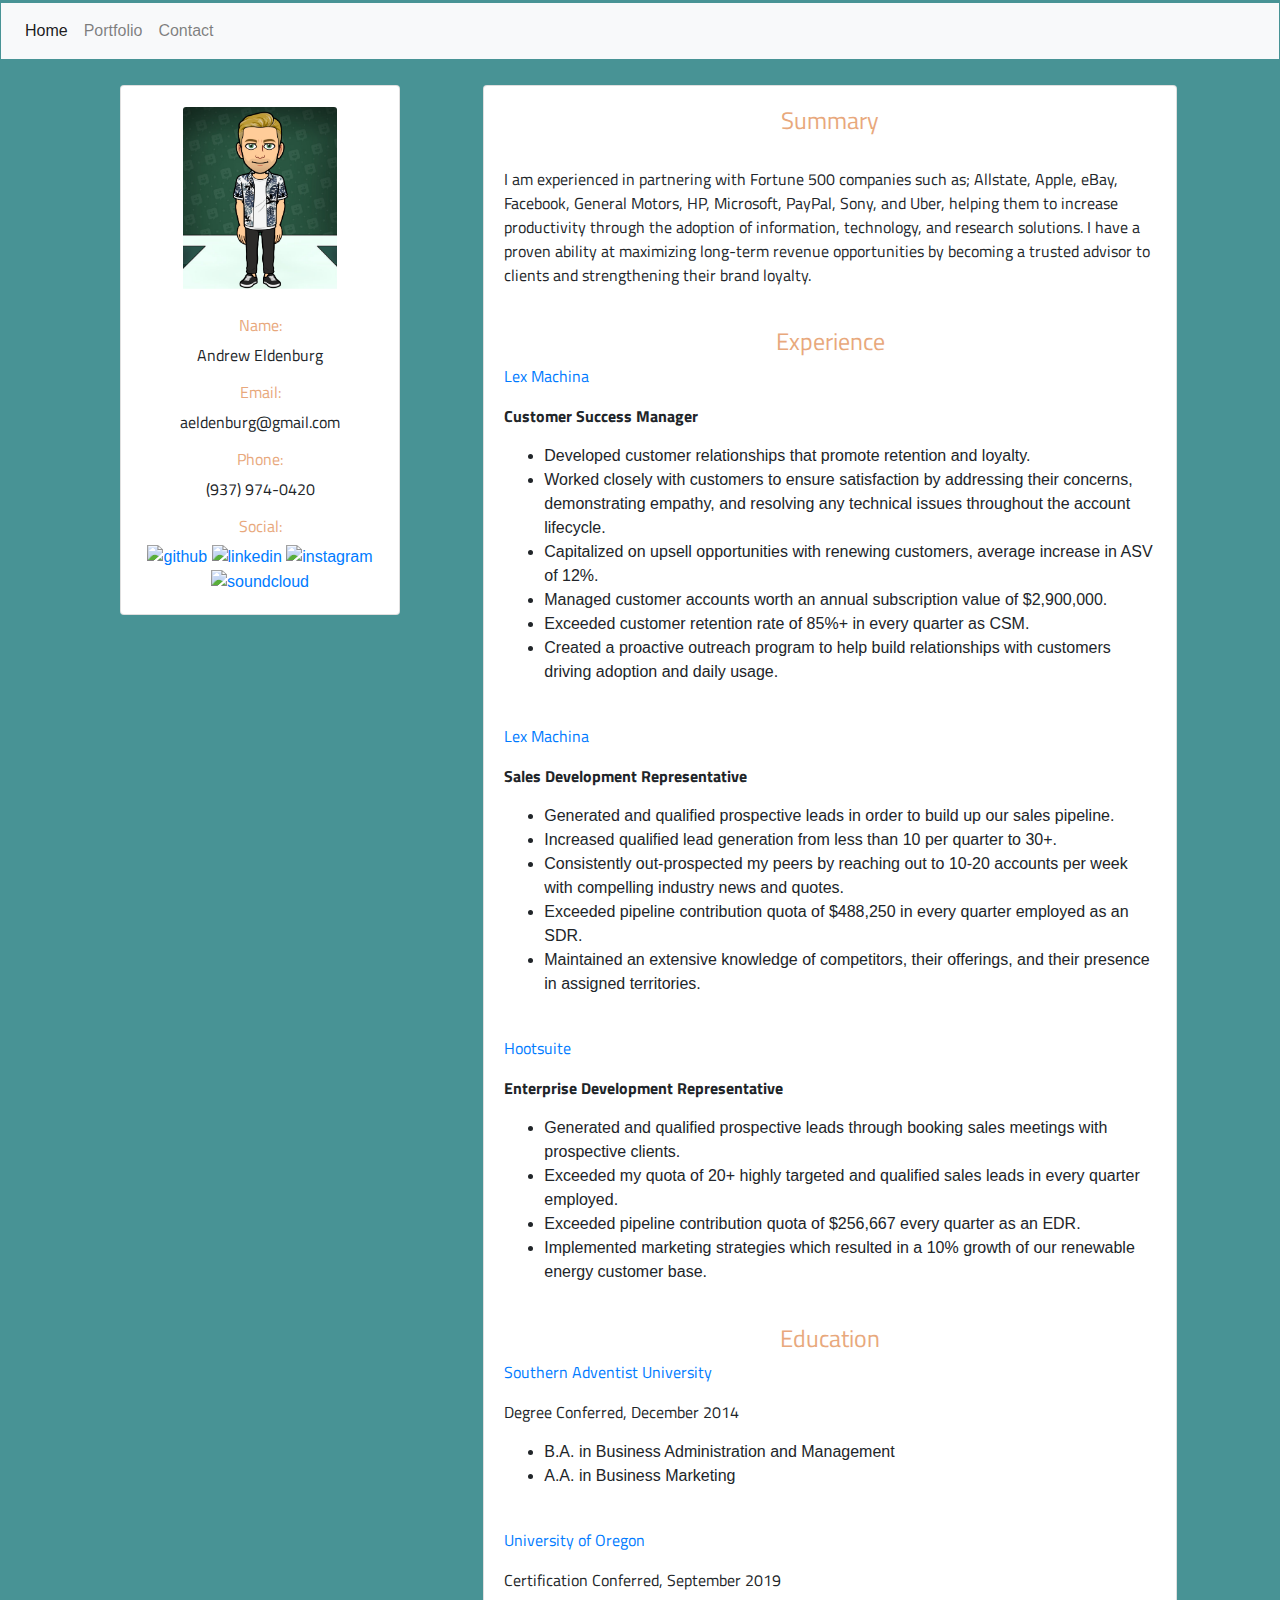
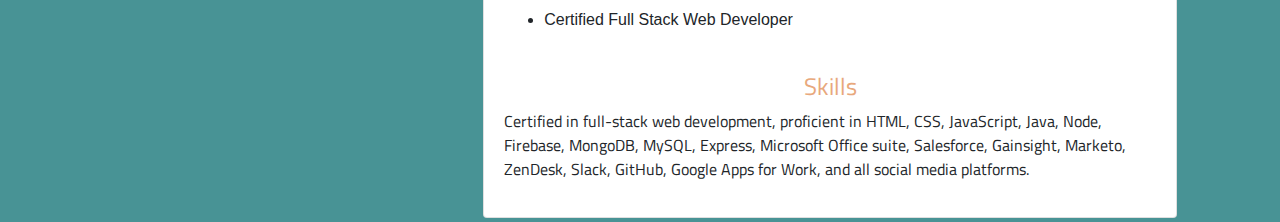
==== commit 3c1ab003: "updated portfolio" ====
--- a/assets/html/contact-me.html
+++ b/assets/html/contact-me.html
@@ -11,7 +11,7 @@
         <!-- jQuery script goes here -->
         <script src="https://ajax.googleapis.com/ajax/libs/jquery/3.4.0/jquery.min.js"></script>
         <!-- Google Fonts -->
-        <link href="https://fonts.googleapis.com/css?family=Montserrat&display=swap" rel="stylesheet">
+        <link href="https://fonts.googleapis.com/css?family=Damion|Titillium+Web&display=swap" rel="stylesheet">
         <!-- Bootstrap script goes here -->
         <script src="https://stackpath.bootstrapcdn.com/bootstrap/4.3.1/js/bootstrap.min.js" integrity="sha384-JjSmVgyd0p3pXB1rRibZUAYoIIy6OrQ6VrjIEaFf/nJGzIxFDsf4x0xIM+B07jRM" crossorigin="anonymous"></script>
         <link rel="stylesheet" type="text/css" href="../css/style.css">
@@ -27,8 +27,8 @@
                 </button>
                 <div class="collapse navbar-collapse" id="navbarNavAltMarkup">
                   <div class="navbar-nav">
-                    <a class="nav-item nav-link active" href="../../index.html">Home <span class="sr-only">(current)</span></a>
-                    <a class="nav-item nav-link" href="../html/portfolio.html">Portfolio</a>
+                    <a class="nav-item nav-link active" href="../../index.html" target="_blank">Home <span class="sr-only">(current)</span></a>
+                    <a class="nav-item nav-link" href="../html/portfolio.html" target="_blank">Portfolio</a>
                     <a class="nav-item nav-link" href="../html/contact-me.html">Contact</a>
                     
                   </div>
@@ -48,24 +48,24 @@
                                   <img src="../images/profile.png" class="card-img-top" id="contact-me-pic" alt="profile">
                             <br>
 
-                                    <h5>Name:</h5>
+                                    <h6>Name:</h6>
                                     <p>Andrew Eldenburg</p>
                                     
-                                    <h5>Email:</h5>
+                                    <h6>Email:</h6>
                                     <p>aeldenburg@gmail.com</p>
                                     
-                                    <h5>Phone:</h5>
+                                    <h6>Phone:</h6>
                                     <p>(937) 974-0420</p>
 
-                                    <h5>Social:</h5>
+                                    <h6>Social:</h6>
 
-                                    <a href="https://github.com/aeldenburg001"><img class="icons" style="width:8%" src="https://cdn3.iconfinder.com/data/icons/free-social-icons/67/github_circle_black-256.png" title="GitHub" alt="github"></a>
+                                    <a href="https://github.com/aeldenburg001" target="_blank"><img class="icons" style="width:8%" src="https://cdn3.iconfinder.com/data/icons/free-social-icons/67/github_circle_black-256.png" title="GitHub" alt="github"></a>
                                     
-                                    <a href="https://www.linkedin.com/in/aeldenburg/"><img class="icons" style="width:8%" src="https://cdn3.iconfinder.com/data/icons/free-social-icons/67/linkedin_circle_black-256.png" title="LinkedIn" alt="linkedin"></a>
+                                    <a href="https://www.linkedin.com/in/aeldenburg/" target="_blank"><img class="icons" style="width:8%" src="https://cdn3.iconfinder.com/data/icons/free-social-icons/67/linkedin_circle_black-256.png" title="LinkedIn" alt="linkedin"></a>
 
-                                    <a href="https://www.instagram.com/aeldenburg/"><img class="icons" style="width:8%" src="https://cdn3.iconfinder.com/data/icons/picons-social/57/78-instagram-256.png" title="Instagram" alt="instagram"></a>
+                                    <a href="https://www.instagram.com/aeldenburg/" target="_blank"><img class="icons" style="width:8%" src="https://cdn3.iconfinder.com/data/icons/picons-social/57/78-instagram-256.png" title="Instagram" alt="instagram"></a>
 
-                                    <a href="https://soundcloud.com/aeldenburg"><img class="icons" style="width:8%" src="https://cdn3.iconfinder.com/data/icons/picons-social/57/74-soundcloud-256.png" title="Soundcloud" alt="soundcloud"></a>
+                                    <a href="https://soundcloud.com/aeldenburg" target="_blank"><img class="icons" style="width:8%" src="https://cdn3.iconfinder.com/data/icons/picons-social/57/74-soundcloud-256.png" title="Soundcloud" alt="soundcloud"></a>
                                 </div>
                               </div>
                           </div>
@@ -73,14 +73,14 @@
                           <div class="col-sm-8">
                           <div class="card" id="resume">
                               <div class="card-body">
-                                  <h3>Summary</h3>
+                                  <h4>Summary</h4>
                                   <br>
                                   <p>I am experienced in partnering with Fortune 500 companies such as; Allstate, Apple, eBay, Facebook, General Motors, HP, Microsoft, PayPal, Sony, and Uber, helping them to increase productivity through the adoption of information, technology, and research solutions. I have a proven ability at maximizing long-term revenue opportunities by becoming a trusted advisor to clients and strengthening their brand loyalty.</p>
                                   <br>
-                                  <h3>Experience</h3>
+                                  <h4>Experience</h4>
                                   
                                   
-                                  <p><a href="https://lexmachina.com/">Lex Machina</a></p>
+                                  <p><a href="https://lexmachina.com/" target="_blank">Lex Machina</a></p>
                                   <p><strong>Customer Success Manager</strong></p>
                                   <ul>
                                       <li>Developed customer relationships that promote retention and loyalty.</li>
@@ -94,7 +94,7 @@
                                   </ul>
                                   <br>
                                   
-                                  <p><a href="https://lexmachina.com/">Lex Machina</a></p>
+                                  <p><a href="https://lexmachina.com/" target="_blank">Lex Machina</a></p>
                                   <p><strong>Sales Development Representative</strong></p>
                                   <ul>
                                       <li>Generated and qualified prospective leads in order to build up our sales pipeline.</li>
@@ -107,7 +107,7 @@
                                   </ul>
                                   <br>
                                   
-                                  <p><a href="https://www.hootsuite.com/">Hootsuite</a></p>
+                                  <p><a href="https://www.hootsuite.com/" target="_blank">Hootsuite</a></p>
                                   <p><strong>Enterprise Development Representative</strong></p>
                                   <ul>
                                       <li>Generated and qualified prospective leads through booking sales meetings with prospective clients.</li>
@@ -117,11 +117,11 @@
                                         base.</li>
                                   </ul>
                                   <br>
-                                  <h3>Education</h3>
+                                  <h4>Education</h4>
     
                                   
                                   
-                                  <p><a href="https://www.southern.edu/">Southern Adventist University</a></p>
+                                  <p><a href="https://www.southern.edu/" target="_blank">Southern Adventist University</a></p>
                                   
                                   <p>Degree Conferred, December 2014</p>
                                   <ul>
@@ -131,7 +131,7 @@
 
                                   <br>
     
-                                  <p><a href="https://pdx.uoregon.edu/">University of Oregon</a></p>
+                                  <p><a href="https://pdx.uoregon.edu/" target="_blank">University of Oregon</a></p>
                                   
                                   <p>Certification Conferred, September 2019</p>
                                   <ul>
@@ -139,7 +139,7 @@
                                   </ul>
     
                                   <br>
-                                  <h3>Skills</h3>
+                                  <h4>Skills</h4>
                                   
                                   <p>Certified in full-stack web development, proficient in HTML, CSS, JavaScript, Java, Node, Firebase, MongoDB, MySQL, Express, Microsoft Office suite, Salesforce, Gainsight, Marketo, ZenDesk, Slack, GitHub, Google Apps for Work, and all social media platforms.</p>
                               </div>
--- a/assets/css/style.css
+++ b/assets/css/style.css
@@ -1,48 +1,49 @@
-html {
-    background-color: #e8a87c;
-}
-
 body {
     background-color: #489395;
-    font-family: 'Montserrat', sans-serif;
-    margin-top: 5px;
-    margin-bottom: 5px;
-    padding: 2px;
+    margin-top: 2px;
+    margin-bottom: 1px;
+    padding: 1px;
 }
 
 h1, h2, h3 {
     color: #489395;
     text-align: center;
     text-decoration-style: solid;
-    font-family: 'Montserrat', sans-serif;
+    font-family: 'Damion', cursive;
 }
 
 h4, h5, h6 {
     text-decoration-style: solid;
     color: #e8a87c;
-    font-family: 'Montserrat', sans-serif;
+    font-family: 'Titillium Web', sans-serif;
     text-align: center;
 }
 
 p {
     text-decoration-style: solid;
-    font-family: 'Montserrat', sans-serif;
+    font-family: 'Titillium Web', sans-serif;
 }
 
 .container {
-    margin-top: 3px;
-    margin-bottom: 3px;
+    margin-top: 1px;
+    margin-bottom: 1px;
 }
 
 .card {
-    margin-top: 3px;
-    margin-bottom: 3px;
+    width: 90%;
+    display: block;
+    margin-left: auto;
+    margin-right: auto;
+    margin-top: 1px;
+    margin-bottom: 1px;
 }
 
 #port-cont {
     display: block;
     margin-left: auto;
     margin-right: auto;
+    margin-top: 1px;
+    margin-bottom: 1px;
     width: 80%;
 }
 
@@ -54,6 +55,8 @@
     display: block;
     margin-left: auto;
     margin-right: auto;
+    margin-top: 1px;
+    margin-bottom: 1px;
     width: 75%; 
 }
 #des-cont {
@@ -68,13 +71,15 @@
 }
 
 .projects-page {
-    background-color: #e8a87c;
+    background-color: #ECF1F2;
 }
 
 #resume {
     display: block;
     margin-left: auto;
     margin-right: auto;
+    margin-top: 1px;
+    margin-bottom: 1px;
     width: 95%;
 }
 
@@ -82,6 +87,8 @@
     display: block;
     margin-left: auto;
     margin-right: auto;
+    margin-top: 1px;
+    margin-bottom: 1px;
     width: 90%; 
     text-align: center;
 }
@@ -90,6 +97,8 @@
     display: block;
     margin-left: auto;
     margin-right: auto;
+    margin-top: 1px;
+    margin-bottom: 1px;
     width: 50%; 
 }
 
@@ -97,6 +106,8 @@
     display: block;
     margin-left: auto;
     margin-right: auto;
+    margin-top: 1px;
+    margin-bottom: 1px;
     width: 80%; 
     text-align: center;
 }
@@ -105,6 +116,8 @@
     display: block;
     margin-left: auto;
     margin-right: auto;
+    margin-top: 1px;
+    margin-bottom: 1px;
     width: 65%;
 }
 
@@ -112,6 +125,8 @@
     display: block;
     margin-left: auto;
     margin-right: auto;
+    margin-top: 1px;
+    margin-bottom: 1px;
     width: 60%;
     height: 75%;
 }
@@ -120,37 +135,45 @@
     display: block;
     margin-left: auto;
     margin-right: auto;
-    width: 78%;
+    margin-top: 1px;
+    margin-bottom: 1px;
+    width: 46%;
 }
 
 #jumbo-pic {
     display: block;
     margin-right: auto;
     margin-left: auto;
+    margin-top: 1px;
+    margin-bottom: 1px;
+    width: 80%;
+    margin-top: 8%;
+}
+
+#jumbo {
+    display: block;
+    margin-left: auto;
+    margin-right: auto;
+    margin-top: 1px;
+    margin-bottom: 1px;
+    width: 85%;
+    text-align: center;
+}
+
+.icon {
+    display: block;
+    margin-left: auto;
+    margin-right: auto;
+    margin-top: 1px;
+    margin-bottom: 1px;
+    width: 60%; 
+}
+
+.design {
+    display: block;
+    margin-left: auto;
+    margin-right: auto;
     width: 60%;
-    margin-top: 8%;
-}
-
-#jumbo {
-    display: block;
-    margin-left: auto;
-    margin-right: auto;
-    width: 85%;
-    text-align: center;
-}
-
-.icon {
-    display: block;
-    margin-left: auto;
-    margin-right: auto;
-    width: 60%; 
-}
-
-.design {
-    display: block;
-    margin-left: auto;
-    margin-right: auto;
-    width: 60%;
 }
 
 .design-cont {
@@ -160,6 +183,8 @@
 #projects {
     margin-left: auto;
     margin-right: auto;
+    margin-top: 1px;
+    margin-bottom: 1px;
     width: 95%;
     text-align: center;
     color: #3B8686;
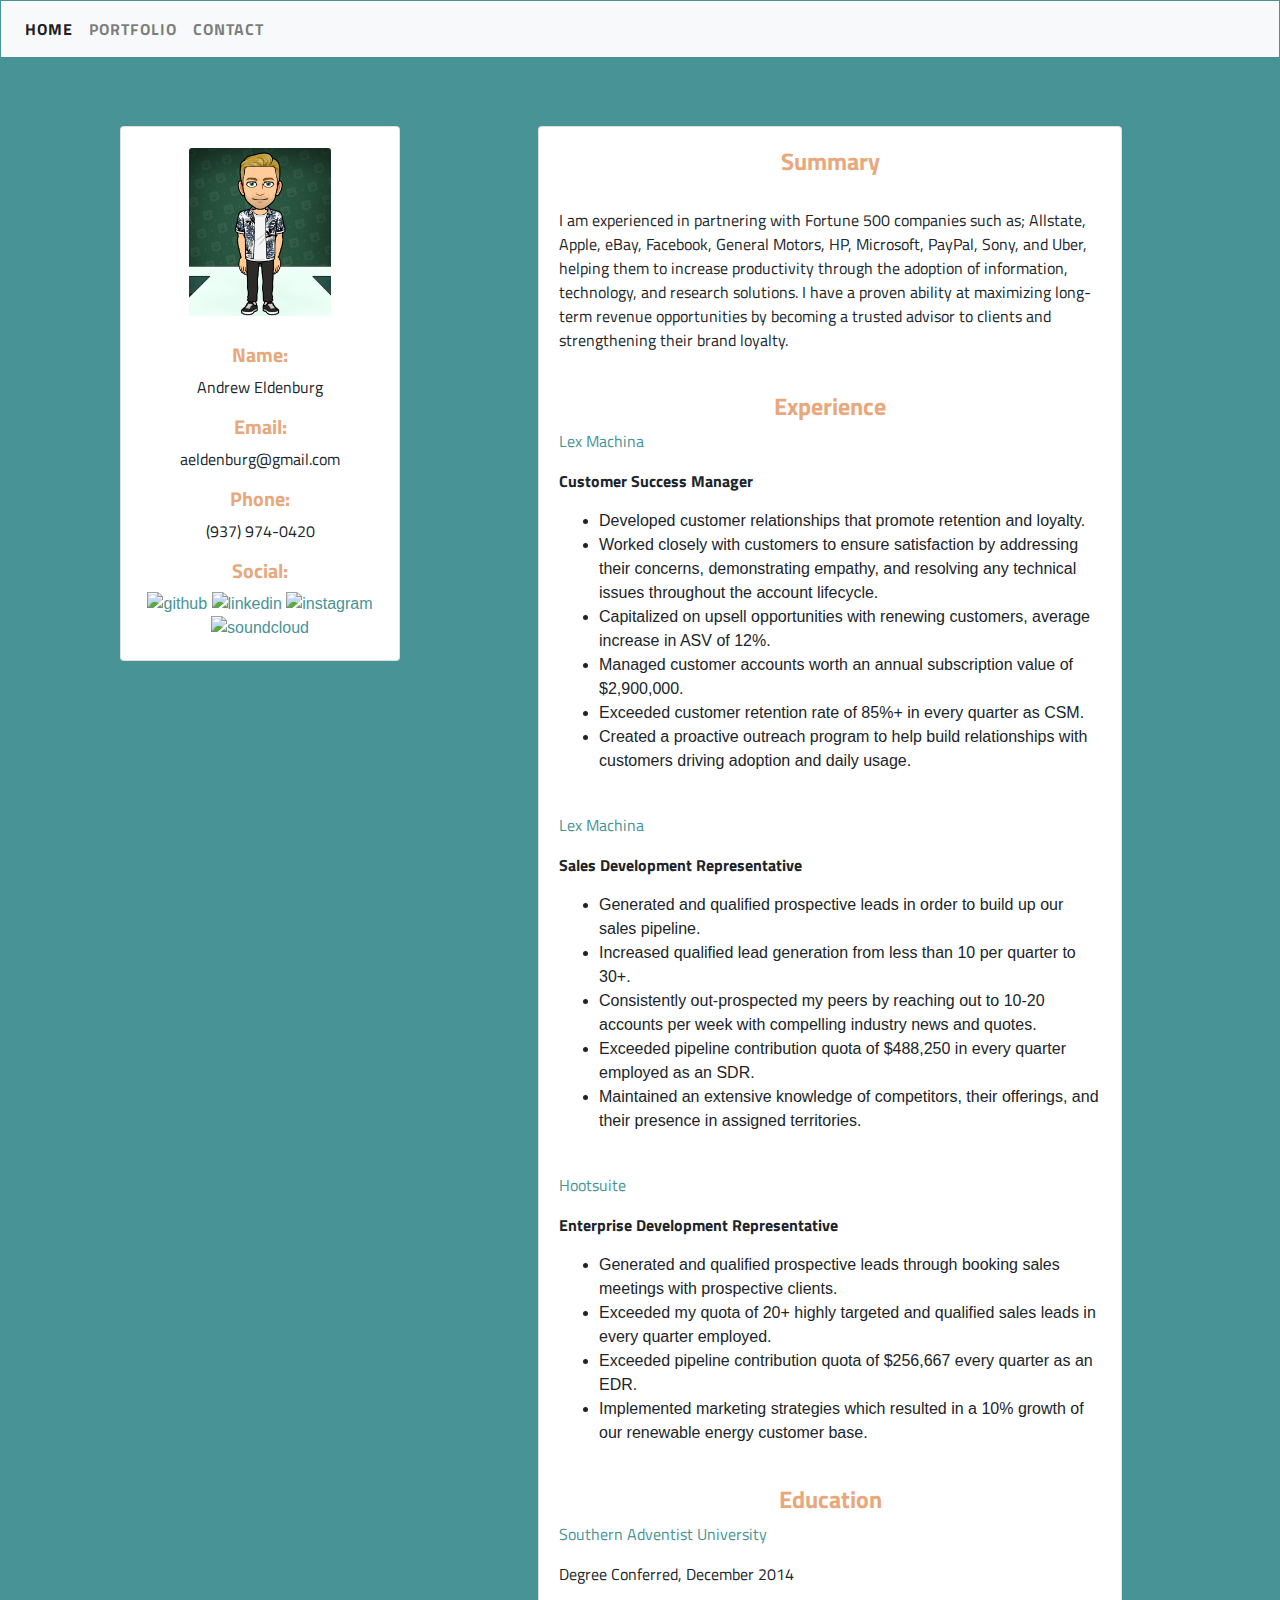
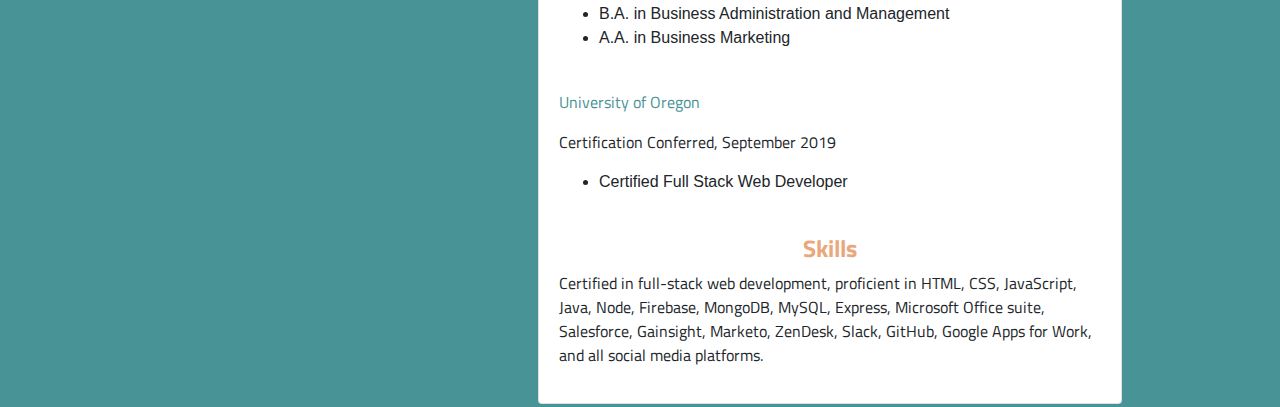
==== commit f5e12e05: "updated layout and animations" ====
--- a/assets/html/contact-me.html
+++ b/assets/html/contact-me.html
@@ -27,8 +27,8 @@
                 </button>
                 <div class="collapse navbar-collapse" id="navbarNavAltMarkup">
                   <div class="navbar-nav">
-                    <a class="nav-item nav-link active" href="../../index.html" target="_blank">Home <span class="sr-only">(current)</span></a>
-                    <a class="nav-item nav-link" href="../html/portfolio.html" target="_blank">Portfolio</a>
+                    <a class="nav-item nav-link active" href="../../index.html">Home <span class="sr-only">(current)</span></a>
+                    <a class="nav-item nav-link" href="../html/portfolio.html">Portfolio</a>
                     <a class="nav-item nav-link" href="../html/contact-me.html">Contact</a>
                     
                   </div>
@@ -43,21 +43,21 @@
                   <div class="col">
                       <div class="row">
                           <div class="col-sm-4">
-                          <div class="card" id="my-info">
+                          <div class="card" class="contact-card" id="my-info">
                               <div class="card-body">
                                   <img src="../images/profile.png" class="card-img-top" id="contact-me-pic" alt="profile">
                             <br>
 
-                                    <h6>Name:</h6>
+                                    <h5>Name:</h5>
                                     <p>Andrew Eldenburg</p>
                                     
-                                    <h6>Email:</h6>
+                                    <h5>Email:</h5>
                                     <p>aeldenburg@gmail.com</p>
                                     
-                                    <h6>Phone:</h6>
+                                    <h5>Phone:</h5>
                                     <p>(937) 974-0420</p>
 
-                                    <h6>Social:</h6>
+                                    <h5>Social:</h5>
 
                                     <a href="https://github.com/aeldenburg001" target="_blank"><img class="icons" style="width:8%" src="https://cdn3.iconfinder.com/data/icons/free-social-icons/67/github_circle_black-256.png" title="GitHub" alt="github"></a>
                                     
@@ -71,7 +71,7 @@
                           </div>
 
                           <div class="col-sm-8">
-                          <div class="card" id="resume">
+                          <div class="card" class="contact-card" id="resume">
                               <div class="card-body">
                                   <h4>Summary</h4>
                                   <br>
--- a/assets/css/style.css
+++ b/assets/css/style.css
@@ -1,7 +1,19 @@
+a,
+a:hover,
+a:focus,
+a:active,
+a.active {
+    outline: 0;
+    color: #489395;
+}
+
+html {
+    background-color: #489395;
+}
+
 body {
-    background-color: #489395;
-    margin-top: 2px;
-    margin-bottom: 1px;
+    overflow-x: hidden;
+    background-color: #489395;
     padding: 1px;
 }
 
@@ -10,19 +22,116 @@
     text-align: center;
     text-decoration-style: solid;
     font-family: 'Damion', cursive;
-}
-
-h4, h5, h6 {
+    font-weight: 700;
+}
+
+h4, h5 {
     text-decoration-style: solid;
     color: #e8a87c;
     font-family: 'Titillium Web', sans-serif;
     text-align: center;
-}
-
-p {
+    font-weight: 700;
+}
+
+h6 {
+    vertical-align: middle;
+    margin-top: 15%;
+    margin-right: 30%;
+    color: #ECF1F2;
     text-decoration-style: solid;
     font-family: 'Titillium Web', sans-serif;
-}
+    font-weight: 700;
+}
+
+p {
+    vertical-align: middle;
+    text-decoration-style: solid;
+    font-family: 'Titillium Web', sans-serif;
+}
+
+p.small { font-size: 16px; }
+
+/* Navigation Bar Styles
+/* -------------------------------------*/
+.navbar {
+    text-transform: uppercase;
+    font-family: 'Titillium Web', sans-serif;
+    font-weight: 700;
+}
+
+.navbar a:focus {
+    outline: 0;
+}
+
+.navbar .navbar-nav {
+    letter-spacing: 1px;
+}
+
+.navbar .navbar-nav li a:focus {
+    outline: 0;
+}
+
+.navbar-default .navbar-nav > li > a {
+    color: #489395;
+}
+.navbar-nav > li > a {
+    padding-top: 19.5px;
+    padding-bottom: 19.5px;
+}
+
+.navbar-default .navbar-nav > li > a:hover, .navbar-default .navbar-nav > li > a:focus {
+	color: #e8a87c;
+	background-color: transparent;
+}
+
+.navbar-default {
+    background-color: #ECF1F2;
+    border-color: transparent;
+}
+
+.navbar-default,
+.navbar-inverse {
+    border: 0;
+}
+
+.navbar > .container .navbar-brand, .navbar > .container-fluid .navbar-brand {
+    margin-left: -15px;
+}
+.navbar-default .navbar-brand {
+    color: #489395;
+}
+
+.navbar-default .navbar-brand:hover, .navbar-default .navbar-brand:focus {
+    color: #489395;
+    background-color: transparent;
+}
+
+.navbar-default .navbar-nav > .active > a, .navbar-default .navbar-nav > .active > a:hover, .navbar-default .navbar-nav > .active > a:focus {
+    color: #ECF1F2;
+    background-color: #489395;
+}
+
+.navbar-default .navbar-toggle {
+    border-color: #ECF1F2;
+	color: #489395;
+}
+
+@media(max-width:767px) {
+    section {
+        padding: 75px 0;
+    }
+}
+
+.btn:focus,
+.btn:active,
+.btn.active {
+    outline: 0;
+}
+
+.wow {
+    visibility: hidden;
+    margin-top: 1%;
+  }
 
 .container {
     margin-top: 1px;
@@ -34,8 +143,6 @@
     display: block;
     margin-left: auto;
     margin-right: auto;
-    margin-top: 1px;
-    margin-bottom: 1px;
 }
 
 #port-cont {
@@ -57,13 +164,13 @@
     margin-right: auto;
     margin-top: 1px;
     margin-bottom: 1px;
-    width: 75%; 
+    width: 80%; 
 }
 #des-cont {
     display: block;
     margin-left: auto;
     margin-right: auto;
-    width: 90%;  
+    width: 80%;  
 }
 
 .cont-page {
@@ -80,7 +187,7 @@
     margin-right: auto;
     margin-top: 1px;
     margin-bottom: 1px;
-    width: 95%;
+    width: 80%;
 }
 
 #featured {
@@ -89,7 +196,7 @@
     margin-right: auto;
     margin-top: 1px;
     margin-bottom: 1px;
-    width: 90%; 
+    width: 80%; 
     text-align: center;
 }
 
@@ -118,7 +225,7 @@
     margin-right: auto;
     margin-top: 1px;
     margin-bottom: 1px;
-    width: 65%;
+    width: 60%;
 }
 
 .port-img {
@@ -135,28 +242,22 @@
     display: block;
     margin-left: auto;
     margin-right: auto;
-    margin-top: 1px;
-    margin-bottom: 1px;
-    width: 46%;
+    width: 24%;
 }
 
 #jumbo-pic {
-    display: block;
-    margin-right: auto;
-    margin-left: auto;
-    margin-top: 1px;
-    margin-bottom: 1px;
+    margin-left: 30%;
     width: 80%;
-    margin-top: 8%;
+    margin-top: 5%;
 }
 
 #jumbo {
     display: block;
     margin-left: auto;
     margin-right: auto;
-    margin-top: 1px;
-    margin-bottom: 1px;
-    width: 85%;
+    margin-top: 5%;
+    margin-bottom: 1px;
+    width: 80%;
     text-align: center;
 }
 
@@ -185,7 +286,7 @@
     margin-right: auto;
     margin-top: 1px;
     margin-bottom: 1px;
-    width: 95%;
+    width: 80%;
     text-align: center;
     color: #3B8686;
     
@@ -209,4 +310,119 @@
 footer {
     text-align: center;
     background-color: #489395;
-}+}
+
+/*modal
+/*-------------------------------*/
+.fliter-modal {
+    display: none; 
+   position: fixed; 
+   z-index: 1; 
+   padding-top: 100px; 
+   left: 0;
+   top: 0;
+   width: 100%; 
+   height: 100%; 
+   overflow: auto; 
+   background-color: rgb(0,0,0);
+   background-color: rgba(0,0,0,0.4);
+}
+
+.fliter-modal-content {
+   background-color: #fefefe;
+   margin: auto;
+   padding: 20px;
+   border: 1px solid #888;
+   width: 50%;
+}
+.fliter-modal-close {
+   float:right;
+   font-size: 20px;
+   font-weight: bold;
+   font-family: 'Titillium Web', sans-serif;
+   color:#262626;
+}
+.fliter-modal-close:hover{
+   color: gray;
+   cursor: pointer;
+}
+
+input[type=text],
+input[type=email],
+textarea {
+   display: block;
+   width: 100%;
+   color: black;
+}
+input[type=text],
+input[type=email],
+textarea {
+   height: 35px;
+   border: 1px solid #ddd;
+   padding: 0 10px;
+   font-size: 14px;
+}
+textarea {
+   height: 200px;
+}
+input[type=submit] {
+   background: #141414;
+   border: 0 none;
+   color: #fff;
+   font-size: 18px;
+   padding: 10px 30px;
+   cursor: pointer;
+}
+
+label{
+   float: left;
+   padding:1%;
+}
+
+.fa-envelope:hover {
+   cursor: pointer;
+
+}
+
+/*-------------------------------*/
+.img-responsive h3{
+   color:black;
+}
+
+.row{
+   margin-top:2%;
+}
+
+
+@media screen and (max-width: 840px) {
+
+.fliter-modal-content {
+   background-color: #fefefe;
+   margin-left: 27%;
+   padding: 20px;
+   border: 1px solid #888;
+   width: 50%;
+   float: left;
+   }
+}
+
+
+@media screen and (max-width: 640px) {
+
+.fliter-modal-content {
+   background-color: #fefefe;
+   margin-left: 15%;
+   padding: 20px;
+   border: 1px solid #888;
+   width: 50%;
+   float: left;
+   }
+}
+
+.jumbotronOne{background-color: #489395!important;}
+
+.jumbotronTwo{background-color: #ECF1F2!important;}
+
+.jumbotronThree{background-color: #ECF1F2!important;}
+.jumbotronFour{background-color: #ECF1F2!important;}
+.jumbotronFive{background-color: #FFF!important;}